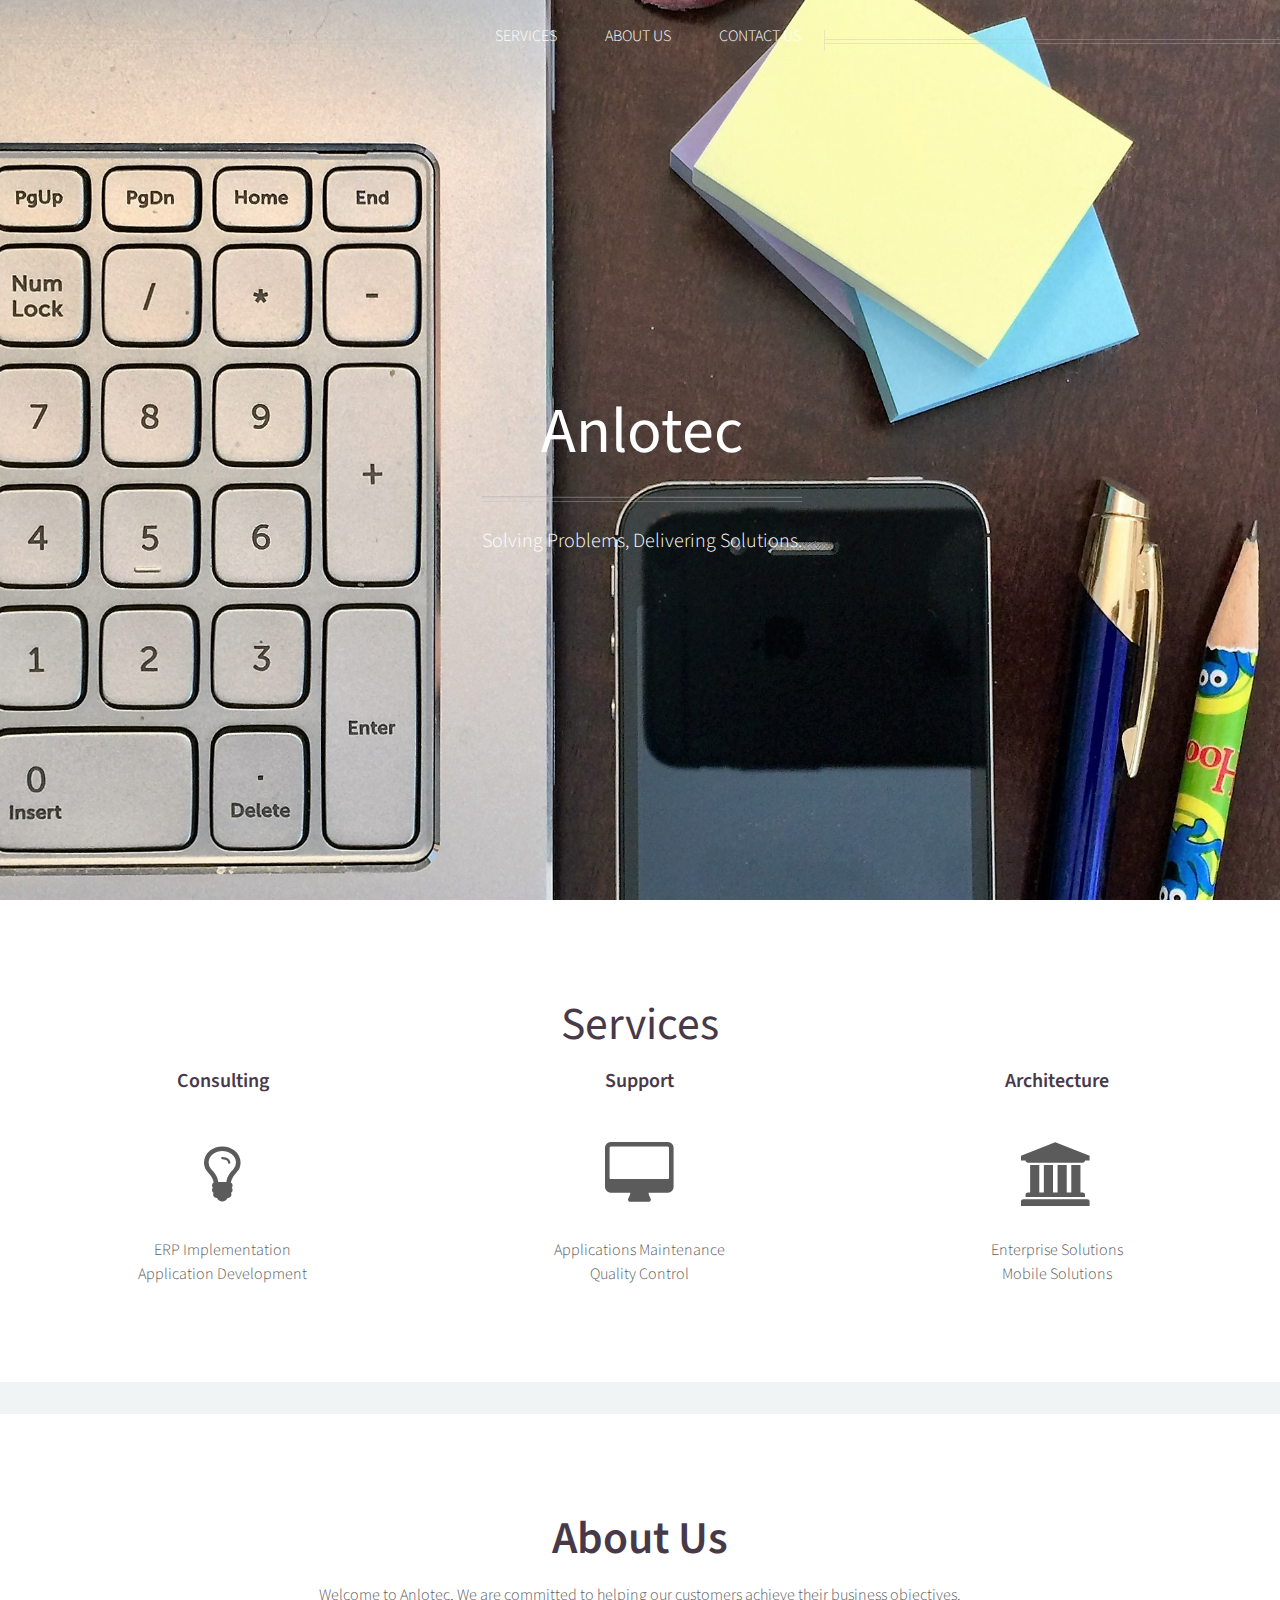
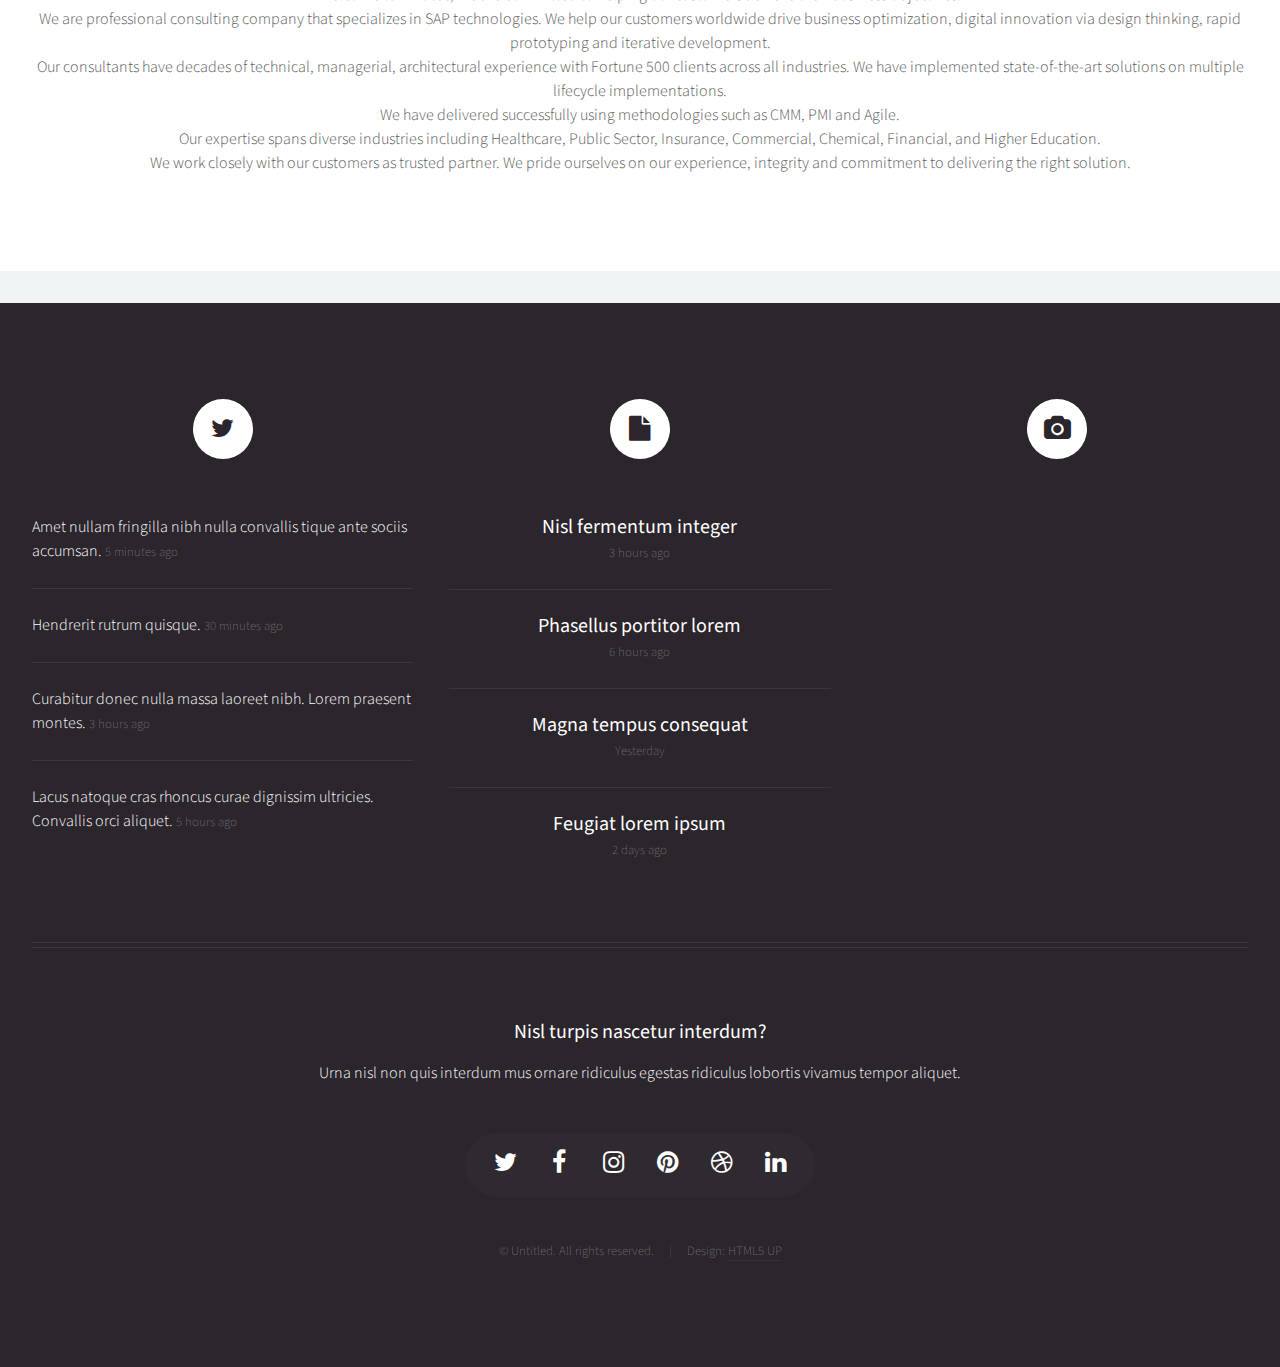
==== html5-template/index.html @ fe298aa7 "Added the original Anlotec.htm website and the new in-progress website" ====
<!DOCTYPE HTML>
<!--
	Helios by HTML5 UP
	html5up.net | @ajlkn
	Free for personal and commercial use under the CCA 3.0 license (html5up.net/license)
-->
<html>
	<head>
		<title>Anlotec</title>
		<meta charset="utf-8" />
		<meta name="viewport" content="width=device-width, initial-scale=1, user-scalable=no" />
		<link rel="stylesheet" href="assets/css/main.css" />
		<noscript><link rel="stylesheet" href="assets/css/noscript.css" /></noscript>
	</head>
	<body class="homepage is-preload">
		<div id="page-wrapper">

			<!-- Header -->
				<div id="header">

					<!-- Inner -->
						<div class="inner">
							<header>
								
								<h1><a href="index.html" id="logo">Anlotec</a></h1>
								<hr />
								<p>Solving Problems, Delivering Solutions.</p>
							</header>
							<footer>
								<!-- <a href="#banner" class="button circled scrolly">Start</a> -->
							</footer>
						</div>

					<!-- Nav -->
						<nav id="nav">
							<ul>
								<li><a href="#services">SERVICES</a></li>
								<li><a href="#aboutUs">ABOUT US</a></li>
								<li><a href="#contactUs">CONTACT US</a></li>
							</ul>
						</nav>

					</div>

				<!-- Features -->
				<div class="wrapper style">

					<section id="features" class="container special">
						<header>
							<h2>Services</h2>
						</header>
						<div class="row">
							<article class="col-4 col-12-mobile special">
								<header>
									<h3><strong>Consulting</strong></h3>
								</header>
								<span class="fa-stack fa-4x" style="text-align: center; display: inline-block; width: 100%">
									<!-- <i class="fa fa-circle fa-stack-2x text-primary"></i> -->
									<i class="fa fa-lightbulb-o fa-stack-1x "></i>
								</span>
								<p style="text-align: center">
									ERP Implementation<br>
									Application Development<br>
								</p>
							</article>
							<article class="col-4 col-12-mobile special">
								<header>
									<h3><strong>Support</strong></h3>
								</header>
								<span class="fa-stack fa-4x" style="text-align: center; display: inline-block; width: 100%">
									<!-- <i class="fa fa-circle fa-stack-2x text-primary"></i> -->
									<i class="fa fa-desktop fa-stack-1x "></i>
								</span>
								<p style="text-align: center">
									Applications Maintenance<br>
									Quality Control<br>
								</p>
							</article>
							<article class="col-4 col-12-mobile special">
								<header>
									<h3><strong>Architecture</strong></h3>
								</header>
								<span class="fa-stack fa-4x" style="text-align: center; display: inline-block; width: 100%">
									<!-- <i class="fa fa-circle fa-stack-2x text-primary"></i> -->
									<i class="fa fa-institution fa-stack-1x "></i>
								</span>
								<p style="text-align: center">
									Enterprise Solutions<br>
									Mobile Solutions<br>
								</p>
							</article>
						</div>
					</section>

				</div>


			<!-- Main -->
				<div class="wrapper style1">

					<article id="main" class="container special">
						<header>
							<h2><strong>About Us</strong></h2>
						</header>
						<p style="text-align: center">
							Welcome to Anlotec,  We are committed to helping our customers achieve their business objectives.<br>
							We are professional consulting company that specializes in SAP technologies.  We help our customers 
							worldwide drive business optimization, digital innovation via design thinking, rapid prototyping and 
							iterative development. <br>
							Our consultants have decades of technical, managerial, architectural experience with Fortune 500 
							clients across all industries. We have implemented state-of-the-art solutions on multiple lifecycle 
							implementations.<br> 
							We have delivered successfully using methodologies such as CMM, PMI and Agile.<br>
							Our expertise spans diverse industries including Healthcare, Public Sector, Insurance, Commercial, 
							Chemical, Financial, and Higher Education.<br>
							We work closely with our customers as trusted partner. We pride ourselves on our experience, integrity 
							and commitment to delivering the right solution.<br>
						</p>
					</article>
				</div>

			<!-- Footer -->
				<div id="footer">
					<div class="container">
						<div class="row">

							<!-- Tweets -->
								<section class="col-4 col-12-mobile">
									<header>
										<h2 class="icon fa-twitter circled"><span class="label">Tweets</span></h2>
									</header>
									<ul class="divided">
										<li>
											<article class="tweet">
												Amet nullam fringilla nibh nulla convallis tique ante sociis accumsan.
												<span class="timestamp">5 minutes ago</span>
											</article>
										</li>
										<li>
											<article class="tweet">
												Hendrerit rutrum quisque.
												<span class="timestamp">30 minutes ago</span>
											</article>
										</li>
										<li>
											<article class="tweet">
												Curabitur donec nulla massa laoreet nibh. Lorem praesent montes.
												<span class="timestamp">3 hours ago</span>
											</article>
										</li>
										<li>
											<article class="tweet">
												Lacus natoque cras rhoncus curae dignissim ultricies. Convallis orci aliquet.
												<span class="timestamp">5 hours ago</span>
											</article>
										</li>
									</ul>
								</section>

							<!-- Posts -->
								<section class="col-4 col-12-mobile">
									<header>
										<h2 class="icon fa-file circled"><span class="label">Posts</span></h2>
									</header>
									<ul class="divided">
										<li>
											<article class="post stub">
												<header>
													<h3><a href="#">Nisl fermentum integer</a></h3>
												</header>
												<span class="timestamp">3 hours ago</span>
											</article>
										</li>
										<li>
											<article class="post stub">
												<header>
													<h3><a href="#">Phasellus portitor lorem</a></h3>
												</header>
												<span class="timestamp">6 hours ago</span>
											</article>
										</li>
										<li>
											<article class="post stub">
												<header>
													<h3><a href="#">Magna tempus consequat</a></h3>
												</header>
												<span class="timestamp">Yesterday</span>
											</article>
										</li>
										<li>
											<article class="post stub">
												<header>
													<h3><a href="#">Feugiat lorem ipsum</a></h3>
												</header>
												<span class="timestamp">2 days ago</span>
											</article>
										</li>
									</ul>
								</section>

							<!-- Photos -->
								<section class="col-4 col-12-mobile">
									<header>
										<h2 class="icon fa-camera circled"><span class="label">Photos</span></h2>
									</header>
									<div class="row gtr-25">
										<div class="col-6">
											<a href="#" class="image fit"><img src="images/pic10.jpg" alt="" /></a>
										</div>
										<div class="col-6">
											<a href="#" class="image fit"><img src="images/pic11.jpg" alt="" /></a>
										</div>
										<div class="col-6">
											<a href="#" class="image fit"><img src="images/pic12.jpg" alt="" /></a>
										</div>
										<div class="col-6">
											<a href="#" class="image fit"><img src="images/pic13.jpg" alt="" /></a>
										</div>
										<div class="col-6">
											<a href="#" class="image fit"><img src="images/pic14.jpg" alt="" /></a>
										</div>
										<div class="col-6">
											<a href="#" class="image fit"><img src="images/pic15.jpg" alt="" /></a>
										</div>
									</div>
								</section>

						</div>
						<hr />
						<div class="row">
							<div class="col-12">

								<!-- Contact -->
									<section class="contact">
										<header>
											<h3>Nisl turpis nascetur interdum?</h3>
										</header>
										<p>Urna nisl non quis interdum mus ornare ridiculus egestas ridiculus lobortis vivamus tempor aliquet.</p>
										<ul class="icons">
											<li><a href="#" class="icon fa-twitter"><span class="label">Twitter</span></a></li>
											<li><a href="#" class="icon fa-facebook"><span class="label">Facebook</span></a></li>
											<li><a href="#" class="icon fa-instagram"><span class="label">Instagram</span></a></li>
											<li><a href="#" class="icon fa-pinterest"><span class="label">Pinterest</span></a></li>
											<li><a href="#" class="icon fa-dribbble"><span class="label">Dribbble</span></a></li>
											<li><a href="#" class="icon fa-linkedin"><span class="label">Linkedin</span></a></li>
										</ul>
									</section>

								<!-- Copyright -->
									<div class="copyright">
										<ul class="menu">
											<li>&copy; Untitled. All rights reserved.</li><li>Design: <a href="http://html5up.net">HTML5 UP</a></li>
										</ul>
									</div>

							</div>

						</div>
					</div>
				</div>

		</div>

		<!-- Scripts -->
			<script src="assets/js/jquery.min.js"></script>
			<script src="assets/js/jquery.dropotron.min.js"></script>
			<script src="assets/js/jquery.scrolly.min.js"></script>
			<script src="assets/js/jquery.scrollex.min.js"></script>
			<script src="assets/js/browser.min.js"></script>
			<script src="assets/js/breakpoints.min.js"></script>
			<script src="assets/js/util.js"></script>
			<script src="assets/js/main.js"></script>

	</body>
</html>
---- html5-template/assets/css/main.css ----
@import url("https://fonts.googleapis.com/css?family=Source+Sans+Pro:300,300italic,400,400italic,600");
@import url("font-awesome.min.css");

/*
	Helios by HTML5 UP
	html5up.net | @ajlkn
	Free for personal and commercial use under the CCA 3.0 license (html5up.net/license)
*/

html, body, div, span, applet, object,
iframe, h1, h2, h3, h4, h5, h6, p, blockquote,
pre, a, abbr, acronym, address, big, cite,
code, del, dfn, em, img, ins, kbd, q, s, samp,
small, strike, strong, sub, sup, tt, var, b,
u, i, center, dl, dt, dd, ol, ul, li, fieldset,
form, label, legend, table, caption, tbody,
tfoot, thead, tr, th, td, article, aside,
canvas, details, embed, figure, figcaption,
footer, header, hgroup, menu, nav, output, ruby,
section, summary, time, mark, audio, video {
	margin: 0;
	padding: 0;
	border: 0;
	font-size: 100%;
	font: inherit;
	vertical-align: baseline;}

article, aside, details, figcaption, figure,
footer, header, hgroup, menu, nav, section {
	display: block;}

body {
	line-height: 1;
}

ol, ul {
	list-style: none;
}

blockquote, q {
	quotes: none;
}

	blockquote:before, blockquote:after, q:before, q:after {
		content: '';
		content: none;
	}

table {
	border-collapse: collapse;
	border-spacing: 0;
}

body {
	-webkit-text-size-adjust: none;
}

mark {
	background-color: transparent;
	color: inherit;
}

input::-moz-focus-inner {
	border: 0;
	padding: 0;
}

input, select, textarea {
	-moz-appearance: none;
	-webkit-appearance: none;
	-ms-appearance: none;
	appearance: none;
}

/* Basic */

	html {
		box-sizing: border-box;
	}

	*, *:before, *:after {
		box-sizing: inherit;
	}

	body {
		background: #f0f4f4;
		color: #5b5b5b;
		font-size: 15pt;
		line-height: 1.85em;
		font-family: 'Source Sans Pro', sans-serif;
		font-weight: 300;
	}

		body.is-preload *, body.is-preload *:before, body.is-preload *:after {
			-moz-animation: none !important;
			-webkit-animation: none !important;
			-ms-animation: none !important;
			animation: none !important;
			-moz-transition: none !important;
			-webkit-transition: none !important;
			-ms-transition: none !important;
			transition: none !important;
		}

	input, textarea, select {
		font-size: 15pt;
		line-height: 1.85em;
		font-family: 'Source Sans Pro', sans-serif;
		font-weight: 300;
	}

	h1, h2, h3, h4, h5, h6 {
		font-weight: 400;
		color: #483949;
		line-height: 1.25em;
	}

	h1 a, h2 a, h3 a, h4 a, h5 a, h6 a {
		color: inherit;
		text-decoration: none;
		border-bottom-color: transparent;
	}

	h1 strong, h2 strong, h3 strong, h4 strong, h5 strong, h6 strong {
		font-weight: 600;
	}

	h2 {
		font-size: 2.85em;
	}

	h3 {
		font-size: 1.25em;
	}

	h4 {
		font-size: 1em;
		margin: 0 0 0.25em 0;
	}

	strong, b {
		font-weight: 400;
		color: #483949;
	}

	em, i {
		font-style: italic;
	}

	a {
		color: inherit;
		border-bottom: solid 1px rgba(128, 128, 128, 0.15);
		text-decoration: none;
		-moz-transition: background-color 0.35s ease-in-out, color 0.35s ease-in-out, border-bottom-color 0.35s ease-in-out;
		-webkit-transition: background-color 0.35s ease-in-out, color 0.35s ease-in-out, border-bottom-color 0.35s ease-in-out;
		-ms-transition: background-color 0.35s ease-in-out, color 0.35s ease-in-out, border-bottom-color 0.35s ease-in-out;
		transition: background-color 0.35s ease-in-out, color 0.35s ease-in-out, border-bottom-color 0.35s ease-in-out;
	}

		a:hover {
			color: #ef8376;
			border-bottom-color: transparent;
		}

	sub {
		position: relative;
		top: 0.5em;
		font-size: 0.8em;
	}

	sup {
		position: relative;
		top: -0.5em;
		font-size: 0.8em;
	}

	blockquote {
		border-left: solid 0.5em #ddd;
		padding: 1em 0 1em 2em;
		font-style: italic;
	}

	p, ul, ol, dl, table {
		margin-bottom: 1em;
	}

	p {
		text-align: justify;
	}

	br.clear {
		clear: both;
	}

	hr {
		position: relative;
		display: block;
		border: 0;
		top: 4.5em;
		margin-bottom: 9em;
		height: 6px;
		border-top: solid 1px rgba(128, 128, 128, 0.2);
		border-bottom: solid 1px rgba(128, 128, 128, 0.2);
	}

		hr:before, hr:after {
			content: '';
			position: absolute;
			top: -8px;
			display: block;
			width: 1px;
			height: 21px;
			background: rgba(128, 128, 128, 0.2);
		}

		hr:before {
			left: -1px;
		}

		hr:after {
			right: -1px;
		}

	.timestamp {
		color: rgba(128, 128, 128, 0.75);
		font-size: 0.8em;
	}

/* Container */

	.container {
		margin: 0 auto;
		max-width: 100%;
		width: 1400px;
	}

		@media screen and (max-width: 1680px) {

			.container {
				width: 1200px;
			}

		}

		@media screen and (max-width: 1280px) {

			.container {
				width: 100%;
			}

		}

		@media screen and (max-width: 960px) {

			.container {
				width: 100%;
			}

		}

		@media screen and (max-width: 840px) {

			.container {
				width: 100%;
			}

		}

		@media screen and (max-width: 736px) {

			.container {
				width: 100%;
			}

		}

/* Row */

	.row {
		display: flex;
		flex-wrap: wrap;
		box-sizing: border-box;
		align-items: stretch;
	}

		.row > * {
			box-sizing: border-box;
		}

		.row.gtr-uniform > * > :last-child {
			margin-bottom: 0;
		}

		.row.aln-left {
			justify-content: flex-start;
		}

		.row.aln-center {
			justify-content: center;
		}

		.row.aln-right {
			justify-content: flex-end;
		}

		.row.aln-top {
			align-items: flex-start;
		}

		.row.aln-middle {
			align-items: center;
		}

		.row.aln-bottom {
			align-items: flex-end;
		}

		.row > .imp {
			order: -1;
		}

		.row > .col-1 {
			width: 8.3333333333%;
		}

		.row > .off-1 {
			margin-left: 8.3333333333%;
		}

		.row > .col-2 {
			width: 16.6666666667%;
		}

		.row > .off-2 {
			margin-left: 16.6666666667%;
		}

		.row > .col-3 {
			width: 25%;
		}

		.row > .off-3 {
			margin-left: 25%;
		}

		.row > .col-4 {
			width: 33.3333333333%;
		}

		.row > .off-4 {
			margin-left: 33.3333333333%;
		}

		.row > .col-5 {
			width: 41.6666666667%;
		}

		.row > .off-5 {
			margin-left: 41.6666666667%;
		}

		.row > .col-6 {
			width: 50%;
		}

		.row > .off-6 {
			margin-left: 50%;
		}

		.row > .col-7 {
			width: 58.3333333333%;
		}

		.row > .off-7 {
			margin-left: 58.3333333333%;
		}

		.row > .col-8 {
			width: 66.6666666667%;
		}

		.row > .off-8 {
			margin-left: 66.6666666667%;
		}

		.row > .col-9 {
			width: 75%;
		}

		.row > .off-9 {
			margin-left: 75%;
		}

		.row > .col-10 {
			width: 83.3333333333%;
		}

		.row > .off-10 {
			margin-left: 83.3333333333%;
		}

		.row > .col-11 {
			width: 91.6666666667%;
		}

		.row > .off-11 {
			margin-left: 91.6666666667%;
		}

		.row > .col-12 {
			width: 100%;
		}

		.row > .off-12 {
			margin-left: 100%;
		}

		.row.gtr-0 {
			margin-top: 0px;
			margin-left: 0px;
		}

			.row.gtr-0 > * {
				padding: 0px 0 0 0px;
			}

			.row.gtr-0.gtr-uniform {
				margin-top: 0px;
			}

				.row.gtr-0.gtr-uniform > * {
					padding-top: 0px;
				}

		.row.gtr-25 {
			margin-top: -10px;
			margin-left: -10px;
		}

			.row.gtr-25 > * {
				padding: 10px 0 0 10px;
			}

			.row.gtr-25.gtr-uniform {
				margin-top: -10px;
			}

				.row.gtr-25.gtr-uniform > * {
					padding-top: 10px;
				}

		.row.gtr-50 {
			margin-top: -20px;
			margin-left: -20px;
		}

			.row.gtr-50 > * {
				padding: 20px 0 0 20px;
			}

			.row.gtr-50.gtr-uniform {
				margin-top: -20px;
			}

				.row.gtr-50.gtr-uniform > * {
					padding-top: 20px;
				}

		.row {
			margin-top: -40px;
			margin-left: -40px;
		}

			.row > * {
				padding: 40px 0 0 40px;
			}

			.row.gtr-uniform {
				margin-top: -40px;
			}

				.row.gtr-uniform > * {
					padding-top: 40px;
				}

		.row.gtr-150 {
			margin-top: -60px;
			margin-left: -60px;
		}

			.row.gtr-150 > * {
				padding: 60px 0 0 60px;
			}

			.row.gtr-150.gtr-uniform {
				margin-top: -60px;
			}

				.row.gtr-150.gtr-uniform > * {
					padding-top: 60px;
				}

		.row.gtr-200 {
			margin-top: -80px;
			margin-left: -80px;
		}

			.row.gtr-200 > * {
				padding: 80px 0 0 80px;
			}

			.row.gtr-200.gtr-uniform {
				margin-top: -80px;
			}

				.row.gtr-200.gtr-uniform > * {
					padding-top: 80px;
				}

		@media screen and (max-width: 1680px) {

			.row {
				display: flex;
				flex-wrap: wrap;
				box-sizing: border-box;
				align-items: stretch;
			}

				.row > * {
					box-sizing: border-box;
				}

				.row.gtr-uniform > * > :last-child {
					margin-bottom: 0;
				}

				.row.aln-left {
					justify-content: flex-start;
				}

				.row.aln-center {
					justify-content: center;
				}

				.row.aln-right {
					justify-content: flex-end;
				}

				.row.aln-top {
					align-items: flex-start;
				}

				.row.aln-middle {
					align-items: center;
				}

				.row.aln-bottom {
					align-items: flex-end;
				}

				.row > .imp-wide {
					order: -1;
				}

				.row > .col-1-wide {
					width: 8.3333333333%;
				}

				.row > .off-1-wide {
					margin-left: 8.3333333333%;
				}

				.row > .col-2-wide {
					width: 16.6666666667%;
				}

				.row > .off-2-wide {
					margin-left: 16.6666666667%;
				}

				.row > .col-3-wide {
					width: 25%;
				}

				.row > .off-3-wide {
					margin-left: 25%;
				}

				.row > .col-4-wide {
					width: 33.3333333333%;
				}

				.row > .off-4-wide {
					margin-left: 33.3333333333%;
				}

				.row > .col-5-wide {
					width: 41.6666666667%;
				}

				.row > .off-5-wide {
					margin-left: 41.6666666667%;
				}

				.row > .col-6-wide {
					width: 50%;
				}

				.row > .off-6-wide {
					margin-left: 50%;
				}

				.row > .col-7-wide {
					width: 58.3333333333%;
				}

				.row > .off-7-wide {
					margin-left: 58.3333333333%;
				}

				.row > .col-8-wide {
					width: 66.6666666667%;
				}

				.row > .off-8-wide {
					margin-left: 66.6666666667%;
				}

				.row > .col-9-wide {
					width: 75%;
				}

				.row > .off-9-wide {
					margin-left: 75%;
				}

				.row > .col-10-wide {
					width: 83.3333333333%;
				}

				.row > .off-10-wide {
					margin-left: 83.3333333333%;
				}

				.row > .col-11-wide {
					width: 91.6666666667%;
				}

				.row > .off-11-wide {
					margin-left: 91.6666666667%;
				}

				.row > .col-12-wide {
					width: 100%;
				}

				.row > .off-12-wide {
					margin-left: 100%;
				}

				.row.gtr-0 {
					margin-top: 0px;
					margin-left: 0px;
				}

					.row.gtr-0 > * {
						padding: 0px 0 0 0px;
					}

					.row.gtr-0.gtr-uniform {
						margin-top: 0px;
					}

						.row.gtr-0.gtr-uniform > * {
							padding-top: 0px;
						}

				.row.gtr-25 {
					margin-top: -10px;
					margin-left: -10px;
				}

					.row.gtr-25 > * {
						padding: 10px 0 0 10px;
					}

					.row.gtr-25.gtr-uniform {
						margin-top: -10px;
					}

						.row.gtr-25.gtr-uniform > * {
							padding-top: 10px;
						}

				.row.gtr-50 {
					margin-top: -20px;
					margin-left: -20px;
				}

					.row.gtr-50 > * {
						padding: 20px 0 0 20px;
					}

					.row.gtr-50.gtr-uniform {
						margin-top: -20px;
					}

						.row.gtr-50.gtr-uniform > * {
							padding-top: 20px;
						}

				.row {
					margin-top: -40px;
					margin-left: -40px;
				}

					.row > * {
						padding: 40px 0 0 40px;
					}

					.row.gtr-uniform {
						margin-top: -40px;
					}

						.row.gtr-uniform > * {
							padding-top: 40px;
						}

				.row.gtr-150 {
					margin-top: -60px;
					margin-left: -60px;
				}

					.row.gtr-150 > * {
						padding: 60px 0 0 60px;
					}

					.row.gtr-150.gtr-uniform {
						margin-top: -60px;
					}

						.row.gtr-150.gtr-uniform > * {
							padding-top: 60px;
						}

				.row.gtr-200 {
					margin-top: -80px;
					margin-left: -80px;
				}

					.row.gtr-200 > * {
						padding: 80px 0 0 80px;
					}

					.row.gtr-200.gtr-uniform {
						margin-top: -80px;
					}

						.row.gtr-200.gtr-uniform > * {
							padding-top: 80px;
						}

		}

		@media screen and (max-width: 1280px) {

			.row {
				display: flex;
				flex-wrap: wrap;
				box-sizing: border-box;
				align-items: stretch;
			}

				.row > * {
					box-sizing: border-box;
				}

				.row.gtr-uniform > * > :last-child {
					margin-bottom: 0;
				}

				.row.aln-left {
					justify-content: flex-start;
				}

				.row.aln-center {
					justify-content: center;
				}

				.row.aln-right {
					justify-content: flex-end;
				}

				.row.aln-top {
					align-items: flex-start;
				}

				.row.aln-middle {
					align-items: center;
				}

				.row.aln-bottom {
					align-items: flex-end;
				}

				.row > .imp-normal {
					order: -1;
				}

				.row > .col-1-normal {
					width: 8.3333333333%;
				}

				.row > .off-1-normal {
					margin-left: 8.3333333333%;
				}

				.row > .col-2-normal {
					width: 16.6666666667%;
				}

				.row > .off-2-normal {
					margin-left: 16.6666666667%;
				}

				.row > .col-3-normal {
					width: 25%;
				}

				.row > .off-3-normal {
					margin-left: 25%;
				}

				.row > .col-4-normal {
					width: 33.3333333333%;
				}

				.row > .off-4-normal {
					margin-left: 33.3333333333%;
				}

				.row > .col-5-normal {
					width: 41.6666666667%;
				}

				.row > .off-5-normal {
					margin-left: 41.6666666667%;
				}

				.row > .col-6-normal {
					width: 50%;
				}

				.row > .off-6-normal {
					margin-left: 50%;
				}

				.row > .col-7-normal {
					width: 58.3333333333%;
				}

				.row > .off-7-normal {
					margin-left: 58.3333333333%;
				}

				.row > .col-8-normal {
					width: 66.6666666667%;
				}

				.row > .off-8-normal {
					margin-left: 66.6666666667%;
				}

				.row > .col-9-normal {
					width: 75%;
				}

				.row > .off-9-normal {
					margin-left: 75%;
				}

				.row > .col-10-normal {
					width: 83.3333333333%;
				}

				.row > .off-10-normal {
					margin-left: 83.3333333333%;
				}

				.row > .col-11-normal {
					width: 91.6666666667%;
				}

				.row > .off-11-normal {
					margin-left: 91.6666666667%;
				}

				.row > .col-12-normal {
					width: 100%;
				}

				.row > .off-12-normal {
					margin-left: 100%;
				}

				.row.gtr-0 {
					margin-top: 0px;
					margin-left: 0px;
				}

					.row.gtr-0 > * {
						padding: 0px 0 0 0px;
					}

					.row.gtr-0.gtr-uniform {
						margin-top: 0px;
					}

						.row.gtr-0.gtr-uniform > * {
							padding-top: 0px;
						}

				.row.gtr-25 {
					margin-top: -9px;
					margin-left: -9px;
				}

					.row.gtr-25 > * {
						padding: 9px 0 0 9px;
					}

					.row.gtr-25.gtr-uniform {
						margin-top: -9px;
					}

						.row.gtr-25.gtr-uniform > * {
							padding-top: 9px;
						}

				.row.gtr-50 {
					margin-top: -18px;
					margin-left: -18px;
				}

					.row.gtr-50 > * {
						padding: 18px 0 0 18px;
					}

					.row.gtr-50.gtr-uniform {
						margin-top: -18px;
					}

						.row.gtr-50.gtr-uniform > * {
							padding-top: 18px;
						}

				.row {
					margin-top: -36px;
					margin-left: -36px;
				}

					.row > * {
						padding: 36px 0 0 36px;
					}

					.row.gtr-uniform {
						margin-top: -36px;
					}

						.row.gtr-uniform > * {
							padding-top: 36px;
						}

				.row.gtr-150 {
					margin-top: -54px;
					margin-left: -54px;
				}

					.row.gtr-150 > * {
						padding: 54px 0 0 54px;
					}

					.row.gtr-150.gtr-uniform {
						margin-top: -54px;
					}

						.row.gtr-150.gtr-uniform > * {
							padding-top: 54px;
						}

				.row.gtr-200 {
					margin-top: -72px;
					margin-left: -72px;
				}

					.row.gtr-200 > * {
						padding: 72px 0 0 72px;
					}

					.row.gtr-200.gtr-uniform {
						margin-top: -72px;
					}

						.row.gtr-200.gtr-uniform > * {
							padding-top: 72px;
						}

		}

		@media screen and (max-width: 960px) {

			.row {
				display: flex;
				flex-wrap: wrap;
				box-sizing: border-box;
				align-items: stretch;
			}

				.row > * {
					box-sizing: border-box;
				}

				.row.gtr-uniform > * > :last-child {
					margin-bottom: 0;
				}

				.row.aln-left {
					justify-content: flex-start;
				}

				.row.aln-center {
					justify-content: center;
				}

				.row.aln-right {
					justify-content: flex-end;
				}

				.row.aln-top {
					align-items: flex-start;
				}

				.row.aln-middle {
					align-items: center;
				}

				.row.aln-bottom {
					align-items: flex-end;
				}

				.row > .imp-narrow {
					order: -1;
				}

				.row > .col-1-narrow {
					width: 8.3333333333%;
				}

				.row > .off-1-narrow {
					margin-left: 8.3333333333%;
				}

				.row > .col-2-narrow {
					width: 16.6666666667%;
				}

				.row > .off-2-narrow {
					margin-left: 16.6666666667%;
				}

				.row > .col-3-narrow {
					width: 25%;
				}

				.row > .off-3-narrow {
					margin-left: 25%;
				}

				.row > .col-4-narrow {
					width: 33.3333333333%;
				}

				.row > .off-4-narrow {
					margin-left: 33.3333333333%;
				}

				.row > .col-5-narrow {
					width: 41.6666666667%;
				}

				.row > .off-5-narrow {
					margin-left: 41.6666666667%;
				}

				.row > .col-6-narrow {
					width: 50%;
				}

				.row > .off-6-narrow {
					margin-left: 50%;
				}

				.row > .col-7-narrow {
					width: 58.3333333333%;
				}

				.row > .off-7-narrow {
					margin-left: 58.3333333333%;
				}

				.row > .col-8-narrow {
					width: 66.6666666667%;
				}

				.row > .off-8-narrow {
					margin-left: 66.6666666667%;
				}

				.row > .col-9-narrow {
					width: 75%;
				}

				.row > .off-9-narrow {
					margin-left: 75%;
				}

				.row > .col-10-narrow {
					width: 83.3333333333%;
				}

				.row > .off-10-narrow {
					margin-left: 83.3333333333%;
				}

				.row > .col-11-narrow {
					width: 91.6666666667%;
				}

				.row > .off-11-narrow {
					margin-left: 91.6666666667%;
				}

				.row > .col-12-narrow {
					width: 100%;
				}

				.row > .off-12-narrow {
					margin-left: 100%;
				}

				.row.gtr-0 {
					margin-top: 0px;
					margin-left: 0px;
				}

					.row.gtr-0 > * {
						padding: 0px 0 0 0px;
					}

					.row.gtr-0.gtr-uniform {
						margin-top: 0px;
					}

						.row.gtr-0.gtr-uniform > * {
							padding-top: 0px;
						}

				.row.gtr-25 {
					margin-top: -8px;
					margin-left: -8px;
				}

					.row.gtr-25 > * {
						padding: 8px 0 0 8px;
					}

					.row.gtr-25.gtr-uniform {
						margin-top: -8px;
					}

						.row.gtr-25.gtr-uniform > * {
							padding-top: 8px;
						}

				.row.gtr-50 {
					margin-top: -16px;
					margin-left: -16px;
				}

					.row.gtr-50 > * {
						padding: 16px 0 0 16px;
					}

					.row.gtr-50.gtr-uniform {
						margin-top: -16px;
					}

						.row.gtr-50.gtr-uniform > * {
							padding-top: 16px;
						}

				.row {
					margin-top: -32px;
					margin-left: -32px;
				}

					.row > * {
						padding: 32px 0 0 32px;
					}

					.row.gtr-uniform {
						margin-top: -32px;
					}

						.row.gtr-uniform > * {
							padding-top: 32px;
						}

				.row.gtr-150 {
					margin-top: -48px;
					margin-left: -48px;
				}

					.row.gtr-150 > * {
						padding: 48px 0 0 48px;
					}

					.row.gtr-150.gtr-uniform {
						margin-top: -48px;
					}

						.row.gtr-150.gtr-uniform > * {
							padding-top: 48px;
						}

				.row.gtr-200 {
					margin-top: -64px;
					margin-left: -64px;
				}

					.row.gtr-200 > * {
						padding: 64px 0 0 64px;
					}

					.row.gtr-200.gtr-uniform {
						margin-top: -64px;
					}

						.row.gtr-200.gtr-uniform > * {
							padding-top: 64px;
						}

		}

		@media screen and (max-width: 840px) {

			.row {
				display: flex;
				flex-wrap: wrap;
				box-sizing: border-box;
				align-items: stretch;
			}

				.row > * {
					box-sizing: border-box;
				}

				.row.gtr-uniform > * > :last-child {
					margin-bottom: 0;
				}

				.row.aln-left {
					justify-content: flex-start;
				}

				.row.aln-center {
					justify-content: center;
				}

				.row.aln-right {
					justify-content: flex-end;
				}

				.row.aln-top {
					align-items: flex-start;
				}

				.row.aln-middle {
					align-items: center;
				}

				.row.aln-bottom {
					align-items: flex-end;
				}

				.row > .imp-narrower {
					order: -1;
				}

				.row > .col-1-narrower {
					width: 8.3333333333%;
				}

				.row > .off-1-narrower {
					margin-left: 8.3333333333%;
				}

				.row > .col-2-narrower {
					width: 16.6666666667%;
				}

				.row > .off-2-narrower {
					margin-left: 16.6666666667%;
				}

				.row > .col-3-narrower {
					width: 25%;
				}

				.row > .off-3-narrower {
					margin-left: 25%;
				}

				.row > .col-4-narrower {
					width: 33.3333333333%;
				}

				.row > .off-4-narrower {
					margin-left: 33.3333333333%;
				}

				.row > .col-5-narrower {
					width: 41.6666666667%;
				}

				.row > .off-5-narrower {
					margin-left: 41.6666666667%;
				}

				.row > .col-6-narrower {
					width: 50%;
				}

				.row > .off-6-narrower {
					margin-left: 50%;
				}

				.row > .col-7-narrower {
					width: 58.3333333333%;
				}

				.row > .off-7-narrower {
					margin-left: 58.3333333333%;
				}

				.row > .col-8-narrower {
					width: 66.6666666667%;
				}

				.row > .off-8-narrower {
					margin-left: 66.6666666667%;
				}

				.row > .col-9-narrower {
					width: 75%;
				}

				.row > .off-9-narrower {
					margin-left: 75%;
				}

				.row > .col-10-narrower {
					width: 83.3333333333%;
				}

				.row > .off-10-narrower {
					margin-left: 83.3333333333%;
				}

				.row > .col-11-narrower {
					width: 91.6666666667%;
				}

				.row > .off-11-narrower {
					margin-left: 91.6666666667%;
				}

				.row > .col-12-narrower {
					width: 100%;
				}

				.row > .off-12-narrower {
					margin-left: 100%;
				}

				.row.gtr-0 {
					margin-top: 0px;
					margin-left: 0px;
				}

					.row.gtr-0 > * {
						padding: 0px 0 0 0px;
					}

					.row.gtr-0.gtr-uniform {
						margin-top: 0px;
					}

						.row.gtr-0.gtr-uniform > * {
							padding-top: 0px;
						}

				.row.gtr-25 {
					margin-top: -8px;
					margin-left: -8px;
				}

					.row.gtr-25 > * {
						padding: 8px 0 0 8px;
					}

					.row.gtr-25.gtr-uniform {
						margin-top: -8px;
					}

						.row.gtr-25.gtr-uniform > * {
							padding-top: 8px;
						}

				.row.gtr-50 {
					margin-top: -16px;
					margin-left: -16px;
				}

					.row.gtr-50 > * {
						padding: 16px 0 0 16px;
					}

					.row.gtr-50.gtr-uniform {
						margin-top: -16px;
					}

						.row.gtr-50.gtr-uniform > * {
							padding-top: 16px;
						}

				.row {
					margin-top: -32px;
					margin-left: -32px;
				}

					.row > * {
						padding: 32px 0 0 32px;
					}

					.row.gtr-uniform {
						margin-top: -32px;
					}

						.row.gtr-uniform > * {
							padding-top: 32px;
						}

				.row.gtr-150 {
					margin-top: -48px;
					margin-left: -48px;
				}

					.row.gtr-150 > * {
						padding: 48px 0 0 48px;
					}

					.row.gtr-150.gtr-uniform {
						margin-top: -48px;
					}

						.row.gtr-150.gtr-uniform > * {
							padding-top: 48px;
						}

				.row.gtr-200 {
					margin-top: -64px;
					margin-left: -64px;
				}

					.row.gtr-200 > * {
						padding: 64px 0 0 64px;
					}

					.row.gtr-200.gtr-uniform {
						margin-top: -64px;
					}

						.row.gtr-200.gtr-uniform > * {
							padding-top: 64px;
						}

		}

		@media screen and (max-width: 736px) {

			.row {
				display: flex;
				flex-wrap: wrap;
				box-sizing: border-box;
				align-items: stretch;
			}

				.row > * {
					box-sizing: border-box;
				}

				.row.gtr-uniform > * > :last-child {
					margin-bottom: 0;
				}

				.row.aln-left {
					justify-content: flex-start;
				}

				.row.aln-center {
					justify-content: center;
				}

				.row.aln-right {
					justify-content: flex-end;
				}

				.row.aln-top {
					align-items: flex-start;
				}

				.row.aln-middle {
					align-items: center;
				}

				.row.aln-bottom {
					align-items: flex-end;
				}

				.row > .imp-mobile {
					order: -1;
				}

				.row > .col-1-mobile {
					width: 8.3333333333%;
				}

				.row > .off-1-mobile {
					margin-left: 8.3333333333%;
				}

				.row > .col-2-mobile {
					width: 16.6666666667%;
				}

				.row > .off-2-mobile {
					margin-left: 16.6666666667%;
				}

				.row > .col-3-mobile {
					width: 25%;
				}

				.row > .off-3-mobile {
					margin-left: 25%;
				}

				.row > .col-4-mobile {
					width: 33.3333333333%;
				}

				.row > .off-4-mobile {
					margin-left: 33.3333333333%;
				}

				.row > .col-5-mobile {
					width: 41.6666666667%;
				}

				.row > .off-5-mobile {
					margin-left: 41.6666666667%;
				}

				.row > .col-6-mobile {
					width: 50%;
				}

				.row > .off-6-mobile {
					margin-left: 50%;
				}

				.row > .col-7-mobile {
					width: 58.3333333333%;
				}

				.row > .off-7-mobile {
					margin-left: 58.3333333333%;
				}

				.row > .col-8-mobile {
					width: 66.6666666667%;
				}

				.row > .off-8-mobile {
					margin-left: 66.6666666667%;
				}

				.row > .col-9-mobile {
					width: 75%;
				}

				.row > .off-9-mobile {
					margin-left: 75%;
				}

				.row > .col-10-mobile {
					width: 83.3333333333%;
				}

				.row > .off-10-mobile {
					margin-left: 83.3333333333%;
				}

				.row > .col-11-mobile {
					width: 91.6666666667%;
				}

				.row > .off-11-mobile {
					margin-left: 91.6666666667%;
				}

				.row > .col-12-mobile {
					width: 100%;
				}

				.row > .off-12-mobile {
					margin-left: 100%;
				}

				.row.gtr-0 {
					margin-top: 0px;
					margin-left: 0px;
				}

					.row.gtr-0 > * {
						padding: 0px 0 0 0px;
					}

					.row.gtr-0.gtr-uniform {
						margin-top: 0px;
					}

						.row.gtr-0.gtr-uniform > * {
							padding-top: 0px;
						}

				.row.gtr-25 {
					margin-top: -5px;
					margin-left: -5px;
				}

					.row.gtr-25 > * {
						padding: 5px 0 0 5px;
					}

					.row.gtr-25.gtr-uniform {
						margin-top: -5px;
					}

						.row.gtr-25.gtr-uniform > * {
							padding-top: 5px;
						}

				.row.gtr-50 {
					margin-top: -10px;
					margin-left: -10px;
				}

					.row.gtr-50 > * {
						padding: 10px 0 0 10px;
					}

					.row.gtr-50.gtr-uniform {
						margin-top: -10px;
					}

						.row.gtr-50.gtr-uniform > * {
							padding-top: 10px;
						}

				.row {
					margin-top: -20px;
					margin-left: -20px;
				}

					.row > * {
						padding: 20px 0 0 20px;
					}

					.row.gtr-uniform {
						margin-top: -20px;
					}

						.row.gtr-uniform > * {
							padding-top: 20px;
						}

				.row.gtr-150 {
					margin-top: -30px;
					margin-left: -30px;
				}

					.row.gtr-150 > * {
						padding: 30px 0 0 30px;
					}

					.row.gtr-150.gtr-uniform {
						margin-top: -30px;
					}

						.row.gtr-150.gtr-uniform > * {
							padding-top: 30px;
						}

				.row.gtr-200 {
					margin-top: -40px;
					margin-left: -40px;
				}

					.row.gtr-200 > * {
						padding: 40px 0 0 40px;
					}

					.row.gtr-200.gtr-uniform {
						margin-top: -40px;
					}

						.row.gtr-200.gtr-uniform > * {
							padding-top: 40px;
						}

		}

/* Sections/Article */

	section, article {
		margin-bottom: 3em;
	}

		section > :last-child, section:last-child, article > :last-child, article:last-child {
			margin-bottom: 0;
		}

		section.special > header, section.special > footer, article.special > header, article.special > footer {
			text-align: center;
		}

	.row > section, .row > article {
		margin-bottom: 0;
	}

	header {
		margin: 0 0 1em 0;
	}

		header > p {
			display: block;
			font-size: 1.5em;
			margin: 1em 0 2em 0;
			line-height: 1.5em;
			text-align: inherit;
		}

	footer {
		margin: 2.5em 0 0 0;
	}

/* Image */

	.image {
		position: relative;
		display: inline-block;
		border: 0;
		outline: 0;
	}

		.image img {
			display: block;
			width: 100%;
		}

		.image.fit {
			display: block;
			width: 100%;
		}

		.image.featured {
			display: block;
			width: 100%;
			margin: 0 0 4em 0;
		}

		.image.left {
			float: left;
			margin: 0 2em 2em 0;
		}

		.image.centered {
			display: block;
			margin: 0 0 2em 0;
		}

			.image.centered img {
				margin: 0 auto;
				width: auto;
			}

/* List */

	ul {
		list-style: disc;
		padding-left: 1em;
	}

		ul li {
			padding-left: 0.5em;
		}

	ol {
		list-style: decimal;
		padding-left: 1.25em;
	}

		ol li {
			padding-left: 0.25em;
		}

/* Actions */

	ul.actions {
		margin: 3em 0 0 0;
		list-style: none;
		padding-left: 0;
	}

		form ul.actions {
			margin-top: 0;
		}

		ul.actions li {
			display: inline-block;
			margin: 0 0.75em 0 0.75em;
			padding-left: 0;
		}

			ul.actions li:first-child {
				margin-left: 0;
			}

			ul.actions li:last-child {
				margin-right: 0;
			}

/* Divided */

	ul.divided {
		list-style: none;
		padding-left: 0;
	}

		ul.divided li {
			border-top: solid 1px rgba(128, 128, 128, 0.2);
			padding-top: 1.5em;
			margin-top: 1.5em;
			padding-left: 0;
		}

			ul.divided li:first-child {
				border-top: 0;
				padding-top: 0;
				margin-top: 0;
			}

/* Menu */

	ul.menu {
		height: 1em;
		line-height: 1em;
		list-style: none;
		padding-left: 0;
	}

		ul.menu li {
			display: inline-block;
			border-left: solid 1px rgba(128, 128, 128, 0.2);
			padding-left: 1.25em;
			margin-left: 1.25em;
		}

			ul.menu li:first-child {
				border-left: 0;
				padding-left: 0;
				margin-left: 0;
			}

/* Icons */

	ul.icons {
		position: relative;
		background: rgba(128, 128, 128, 0.05);
		border-radius: 4em;
		display: inline-block;
		padding: 0.35em 0.75em 0.35em 0.75em;
		font-size: 1.25em;
		cursor: default;
		list-style: none;
	}

		ul.icons li {
			display: inline-block;
			padding-left: 0;
		}

			ul.icons li a {
				display: inline-block;
				background: none;
				width: 2.5em;
				height: 2.5em;
				line-height: 2.5em;
				text-align: center;
				border-radius: 100%;
				border: 0;
				color: inherit;
			}

				ul.icons li a:hover {
					color: #ef8376;
				}

/* Form */

	form label {
		display: block;
		font-weight: 400;
		color: #483949;
		margin: 0 0 1em 0;
	}

	form input[type="text"],
	form input[type="email"],
	form input[type="password"],
	form select,
	form textarea {
		-webkit-appearance: none;
		display: block;
		border: 0;
		background: #fafafa;
		width: 100%;
		border-radius: 0.5em;
		border: solid 1px #E5E5E5;
		padding: 1em;
		-moz-transition: background-color 0.35s ease-in-out, border-color 0.35s ease-in-out;
		-webkit-transition: background-color 0.35s ease-in-out, border-color 0.35s ease-in-out;
		-ms-transition: background-color 0.35s ease-in-out, border-color 0.35s ease-in-out;
		transition: background-color 0.35s ease-in-out, border-color 0.35s ease-in-out;
	}

		form input[type="text"]:focus,
		form input[type="email"]:focus,
		form input[type="password"]:focus,
		form select:focus,
		form textarea:focus {
			background: #fff;
			border-color: #df7366;
		}

	form input[type="text"],
	form input[type="email"],
	form input[type="password"],
	form select {
		line-height: 1em;
	}

	form textarea {
		min-height: 9em;
	}

	form ::-webkit-input-placeholder {
		color: #555 !important;
	}

	form :-moz-placeholder {
		color: #555 !important;
	}

	form ::-moz-placeholder {
		color: #555 !important;
	}

	form :-ms-input-placeholder {
		color: #555 !important;
	}

	form ::-moz-focus-inner {
		border: 0;
	}

/* Table */

	table {
		width: 100%;
	}

		table.default {
			width: 100%;
		}

			table.default tbody tr {
				border-top: solid 1px #e5e5e5;
			}

				table.default tbody tr:first-child {
					border-top: 0;
				}

				table.default tbody tr:nth-child(2n+1) {
					background: #fafafa;
				}

			table.default td {
				padding: 0.5em 1em 0.5em 1em;
			}

			table.default th {
				text-align: left;
				font-weight: 400;
				padding: 0.5em 1em 0.5em 1em;
			}

			table.default thead {
				border-bottom: solid 2px #e5e5e5;
			}

			table.default tfoot {
				border-top: solid 2px #e5e5e5;
			}

/* Button */

	input[type="button"],
	input[type="submit"],
	input[type="reset"],
	button,
	.button {
		position: relative;
		display: inline-block;
		background: #df7366;
		color: #fff;
		text-align: center;
		border-radius: 0.5em;
		text-decoration: none;
		padding: 0.65em 3em 0.65em 3em;
		border: 0;
		cursor: pointer;
		outline: 0;
		font-weight: 300;
		-moz-transition: background-color 0.35s ease-in-out, color 0.35s ease-in-out, border-bottom-color 0.35s ease-in-out;
		-webkit-transition: background-color 0.35s ease-in-out, color 0.35s ease-in-out, border-bottom-color 0.35s ease-in-out;
		-ms-transition: background-color 0.35s ease-in-out, color 0.35s ease-in-out, border-bottom-color 0.35s ease-in-out;
		transition: background-color 0.35s ease-in-out, color 0.35s ease-in-out, border-bottom-color 0.35s ease-in-out;
	}

		input[type="button"]:hover,
		input[type="submit"]:hover,
		input[type="reset"]:hover,
		button:hover,
		.button:hover {
			color: #fff;
			background: #ef8376;
		}

		input[type="button"].alt,
		input[type="submit"].alt,
		input[type="reset"].alt,
		button.alt,
		.button.alt {
			background: #2B252C;
		}

			input[type="button"].alt:hover,
			input[type="submit"].alt:hover,
			input[type="reset"].alt:hover,
			button.alt:hover,
			.button.alt:hover {
				background: #3B353C;
			}

/* Post */

	.post.stub {
		text-align: center;
	}

		.post.stub header {
			margin: 0;
		}

/* Icons */

	.icon {
		text-decoration: none;
	}

		.icon:before {
			display: inline-block;
			font-family: FontAwesome;
			font-size: 1.25em;
			text-decoration: none;
			font-style: normal;
			font-weight: normal;
			line-height: 1;
			-webkit-font-smoothing: antialiased;
			-moz-osx-font-smoothing: grayscale;
		}

		.icon > .label {
			display: none;
		}

		.icon.circled {
			position: relative;
			display: inline-block;
			background: #2b252c;
			color: #fff;
			border-radius: 100%;
			width: 3em;
			height: 3em;
			line-height: 3.25em;
			text-align: center;
			font-size: 1.25em;
		}

			header .icon.circled {
				margin: 0 0 2em 0;
			}

/* Wrapper */

	.wrapper {
		background: #fff;
		margin: 0 0 2em 0;
		padding: 6em 0 6em 0;
	}

		.wrapper.style2 {
			padding-top: 0;
		}

/* Header */

	#header {
		position: relative;
		background-image: url("../../images/anlotec_carousel_6.jpg");
		background-size: cover;
		background-position: center center;
		background-attachment: fixed;
		color: #fff;
		text-align: center;
		padding: 7.5em 0 2em 0;
		cursor: default;
	}

		#header:before {
			content: '';
			display: inline-block;
			vertical-align: middle;
			height: 100%;
		}

		#header .inner {
			position: relative;
			z-index: 1;
			margin: 0;
			display: inline-block;
			vertical-align: middle;
		}

		#header header {
			display: inline-block;
		}

			#header header > p {
				font-size: 1.25em;
				margin: 0;
			}

		#header h1 {
			color: #fff;
			font-size: 3em;
			line-height: 1em;
		}

			#header h1 a {
				color: inherit;
			}

		#header .button {
			display: inline-block;
			border-radius: 100%;
			width: 4.5em;
			height: 4.5em;
			line-height: 4.5em;
			text-align: center;
			font-size: 1.25em;
			padding: 0;
		}

		#header hr {
			top: 1.5em;
			margin-bottom: 3em;
			border-bottom-color: rgba(192, 192, 192, 0.35);
			box-shadow: inset 0 1px 0 0 rgba(192, 192, 192, 0.35);
		}

			#header hr:before, #header hr:after {
				background: rgba(192, 192, 192, 0.35);
			}

		#header footer {
			margin: 1em 0 0 0;
		}

	body.homepage #header {
		height: 100vh;
		min-height: 40em;
	}

		body.homepage #header h1 {
			font-size: 4em;
		}

		body.homepage #header:after {
			content: '';
			background: #1C0920;
			display: block;
			position: absolute;
			left: 0;
			top: 0;
			width: 100%;
			height: 100%;
			opacity: 0;
			-moz-transition: opacity 2.5s ease-in-out;
			-webkit-transition: opacity 2.5s ease-in-out;
			-ms-transition: opacity 2.5s ease-in-out;
			transition: opacity 2.5s ease-in-out;
			-moz-transition-delay: 0.5s;
			-webkit-transition-delay: 0.5s;
			-ms-transition-delay: 0.5s;
			transition-delay: 0.5s;
		}

	body.homepage.is-preload #header:after {
		opacity: 1;
	}

/* Nav */

	#nav {
		position: absolute;
		top: 0;
		left: 0;
		width: 100%;
		text-align: center;
		padding: 1.5em 0 1.5em 0;
		z-index: 1;
		overflow: hidden;
		background-color: 
	}

		#nav > ul {
			line-height: 0px;
			position: relative;
			display: inline-block;
			margin: 0;
			height: 21px;
			border-left: solid 1px rgba(192, 192, 192, 0.35);
			border-right: solid 1px rgba(192, 192, 192, 0.35);
		}

			#nav > ul:before, #nav > ul:after {
				content: '';
				display: block;
				width: 300%;
				position: absolute;
				top: 50%;
				margin-top: -2px;
				height: 5px;
				border-top: solid 1px rgba(192, 192, 192, 0.35);
				border-bottom: solid 1px rgba(192, 192, 192, 0.35);
			}

			#nav > ul:before {
				left: 100%;
				margin-left: 1px;
			}

			#nav > ul:after {
				right: 100%;
				margin-right: 1px;
			}

			#nav > ul > li {
				display: inline-block;
				margin: -9px 0.5em 0 0.5em;
				border-radius: 0.5em;
				padding: 0.85em;
				border: solid 1px transparent;
				-moz-transition: color 0.35s ease-in-out, border-color 0.35s ease-in-out;
				-webkit-transition: color 0.35s ease-in-out, border-color 0.35s ease-in-out;
				-ms-transition: color 0.35s ease-in-out, border-color 0.35s ease-in-out;
				transition: color 0.35s ease-in-out, border-color 0.35s ease-in-out;
			}

				#nav > ul > li.active {
					border-color: rgba(192, 192, 192, 0.35);
				}

				#nav > ul > li > a, #nav > ul > li > span {
					display: block;
					color: inherit;
					text-decoration: none;
					border: 0;
					outline: 0;
				}

				#nav > ul > li > ul {
					display: none;
				}

	.dropotron {
		background: rgba(255, 255, 255, 0.975);
		padding: 1em 1.25em 1em 1.25em;
		line-height: 1em;
		height: auto;
		text-align: left;
		border-radius: 0.5em;
		box-shadow: 0 0.15em 0.25em 0 rgba(0, 0, 0, 0.25);
		min-width: 12em;
		margin-top: -1em;
		list-style: none;
	}

		.dropotron li {
			border-top: solid 1px rgba(128, 128, 128, 0.2);
			color: #5b5b5b;
			padding-left: 0;
		}

			.dropotron li:first-child {
				border-top: 0;
			}

			.dropotron li:hover {
				color: #ef8376;
			}

			.dropotron li a, .dropotron li span {
				display: block;
				border: 0;
				padding: 0.5em 0 0.5em 0;
				-moz-transition: color 0.35s ease-in-out;
				-webkit-transition: color 0.35s ease-in-out;
				-ms-transition: color 0.35s ease-in-out;
				transition: color 0.35s ease-in-out;
			}

		.dropotron.level-0 {
			margin-top: 2em;
			font-size: 0.9em;
		}

			.dropotron.level-0:before {
				content: '';
				position: absolute;
				left: 50%;
				top: -0.7em;
				margin-left: -0.75em;
				border-bottom: solid 0.75em rgba(255, 255, 255, 0.975);
				border-left: solid 0.75em rgba(64, 64, 64, 0);
				border-right: solid 0.75em rgba(64, 64, 64, 0);
			}

/* Banner */

	#banner {
		background: #fff;
		text-align: center;
		padding: 4.5em 0 4.5em 0;
		margin-bottom: 0;
	}

		#banner header > p {
			margin-bottom: 0;
		}

/* Content */

	#content > hr {
		top: 3em;
		margin-bottom: 6em;
	}

	#content > section {
		margin-bottom: 0;
	}

/* Sidebar */

	#sidebar > hr {
		top: 3em;
		margin-bottom: 6em;
	}

		#sidebar > hr.first {
			display: none;
		}

	#sidebar > section {
		margin-bottom: 0;
	}

/* Main */

	#main {
		margin-bottom: 0;
	}

		#main section:first-of-type {
			padding-top: 2em;
		}

/* Footer */

	#footer {
		position: relative;
		overflow: hidden;
		padding: 6em 0 6em 0;
		background: #2b252c;
		color: #fff;
	}

		#footer .icon.circled {
			background: #fff;
			color: #2b252c;
		}

		#footer header {
			text-align: center;
			cursor: default;
		}

		#footer h2, #footer h3, #footer h4, #footer h5, #footer h6 {
			color: #fff;
		}

		#footer .contact {
			text-align: center;
		}

			#footer .contact p {
				text-align: center;
				margin: 0 0 3em 0;
			}

		#footer .copyright {
			text-align: center;
			color: rgba(128, 128, 128, 0.75);
			font-size: 0.8em;
			cursor: default;
		}

			#footer .copyright a {
				color: rgba(128, 128, 128, 0.75);
			}

				#footer .copyright a:hover {
					color: rgba(212, 212, 212, 0.85);
				}

/* Carousel */

	.carousel {
		position: relative;
		overflow: hidden;
		padding: 2em 0 2em 0;
		margin-bottom: 0;
	}

		.carousel .forward, .carousel .backward {
			position: absolute;
			top: 50%;
			width: 6em;
			height: 12em;
			margin-top: -6em;
			cursor: pointer;
		}

			.carousel .forward:before, .carousel .backward:before {
				content: '';
				display: block;
				width: 6em;
				height: 6em;
				border-radius: 100%;
				background-color: rgba(72, 57, 73, 0.5);
				position: absolute;
				top: 50%;
				margin-top: -3em;
				-moz-transition: background-color 0.35s ease-in-out;
				-webkit-transition: background-color 0.35s ease-in-out;
				-o-transition: background-color 0.35s ease-in-out;
				-ms-transition: background-color 0.35s ease-in-out;
				transition: background-color 0.35s ease-in-out;
				-webkit-backface-visibility: hidden;
			}

			.carousel .forward:after, .carousel .backward:after {
				content: '';
				width: 3em;
				height: 3em;
				position: absolute;
				top: 50%;
				margin: -1.5em 0 0 0;
				background: url("images/arrow.svg") no-repeat center center;
			}

			.carousel .forward:hover:before, .carousel .backward:hover:before {
				background-color: rgba(239, 131, 118, 0.75);
			}

		.carousel .forward {
			right: 0;
		}

			.carousel .forward:before {
				right: -3em;
			}

			.carousel .forward:after {
				right: -0.25em;
			}

		.carousel .backward {
			left: 0;
		}

			.carousel .backward:before {
				left: -3em;
			}

			.carousel .backward:after {
				left: -0.25em;
				-moz-transform: scaleX(-1);
				-webkit-transform: scaleX(-1);
				-ms-transform: scaleX(-1);
				transform: scaleX(-1);
			}

		.carousel .reel {
			white-space: nowrap;
			position: relative;
			-webkit-overflow-scrolling: touch;
			padding: 0 2em 0 2em;
		}

		.carousel article {
			display: inline-block;
			width: 18em;
			background: #fff;
			text-align: center;
			padding: 0 1em 3em 1em;
			margin: 0 2em 0 0;
			white-space: normal;
			opacity: 1.0;
			-moz-transition: opacity 0.75s ease-in-out;
			-webkit-transition: opacity 0.75s ease-in-out;
			-ms-transition: opacity 0.75s ease-in-out;
			transition: opacity 0.75s ease-in-out;
		}

			.carousel article.loading {
				opacity: 0;
			}

			.carousel article .image {
				position: relative;
				left: -1em;
				top: 0;
				width: auto;
				margin-right: -2em;
				margin-bottom: 3em;
			}

			.carousel article p {
				text-align: center;
			}

/* Wide */

	@media screen and (max-width: 1680px) {

		/* Basic */

			body, input, textarea, select {
				font-size: 14pt;
				line-height: 1.75em;
			}

		/* Carousel */

			.carousel {
				padding: 1.5em 0 1.5em 0;
			}

				.carousel .reel {
					padding: 0 1.5em 0 1.5em;
				}

				.carousel article {
					width: 18em;
					margin: 0 1.25em 0 0;
				}

	}

/* Normal */

	@media screen and (max-width: 1280px) {

		/* Basic */

			body, input, textarea, select {
				font-size: 12pt;
				line-height: 1.5em;
			}

		/* Wrapper */

			.wrapper {
				padding-left: 2em;
				padding-right: 2em;
			}

		/* Header */

			#header {
				background-attachment: scroll;
			}

				#header .inner {
					padding-left: 2em;
					padding-right: 2em;
				}

		/* Banner */

			#banner {
				padding-left: 2em;
				padding-right: 2em;
			}

		/* Footer */

			#footer {
				padding-left: 2em;
				padding-right: 2em;
			}

	}

/* Narrow */

/* Narrower */

	@media screen and (max-width: 840px) {

		/* Basic */

			body, input, textarea, select {
				font-size: 13pt;
				line-height: 1.65em;
			}

			.tweet {
				text-align: center;
			}

			.timestamp {
				display: block;
				text-align: center;
			}

		/* Footer */

			#footer {
				padding: 4em 2em 4em 2em;
			}

		/* Carousel */

			.carousel {
				padding: 1.25em 0 1.25em 0;
			}

				.carousel article {
					width: 18em;
					margin: 0 1em 0 0;
				}

	}

/* Mobile */

	#navPanel, #titleBar {
		display: none;
	}

	@media screen and (max-width: 736px) {

		/* Basic */

			html, body {
				overflow-x: hidden;
			}

			body, input, textarea, select {
				font-size: 12.5pt;
				line-height: 1.5em;
			}

			h2 {
				font-size: 1.75em;
			}

			h3 {
				font-size: 1.25em;
			}

			hr {
				top: 3em;
				margin-bottom: 6em;
			}

		/* Section/Article */

			section, article {
				margin-bottom: 2em;
			}

				section:last-child, article:last-child {
					margin-bottom: 0;
				}

			.row > section, .row > article {
				margin-bottom: 2em;
			}

			header > p {
				font-size: 1.25em;
			}

		/* Image */

			.image.featured {
				margin: 0 0 2em 0;
			}

			.image.left {
				margin: 0 1em 1em 0;
			}

			.image.centered {
				margin: 0 0 1em 0;
			}

		/* Actions */

			form ul.actions {
				margin-top: 0;
			}

			ul.actions li {
				display: block;
				margin: 0.75em 0 0 0;
			}

				ul.actions li:first-child {
					margin-top: 0;
				}

		/* Menu */

			ul.menu {
				height: auto;
				text-align: center;
			}

				ul.menu li {
					display: block;
					border: 0;
					padding: 0.75em 0 0 0;
					margin: 0;
				}

					ul.menu li:first-child {
						padding-top: 0;
					}

		/* Icons */

			ul.icons {
				font-size: 1em;
				padding: 0.35em 0.5em 0.35em 0.5em;
			}

				ul.icons li a {
					width: 2.25em;
				}

		/* Button */

			input[type="button"],
			input[type="submit"],
			input[type="reset"],
			button,
			.button {
				display: block;
				padding: 0;
				line-height: 3em;
				width: 100%;
			}

		/* Nav */

			#page-wrapper {
				-moz-backface-visibility: hidden;
				-webkit-backface-visibility: hidden;
				-ms-backface-visibility: hidden;
				backface-visibility: hidden;
				-moz-transition: -moz-transform 0.5s ease;
				-webkit-transition: -webkit-transform 0.5s ease;
				-ms-transition: -ms-transform 0.5s ease;
				transition: transform 0.5s ease;
				padding-bottom: 1px;
			}

			#navButton {
				-moz-backface-visibility: hidden;
				-webkit-backface-visibility: hidden;
				-ms-backface-visibility: hidden;
				backface-visibility: hidden;
				-moz-transition: -moz-transform 0.5s ease;
				-webkit-transition: -webkit-transform 0.5s ease;
				-ms-transition: -ms-transform 0.5s ease;
				transition: transform 0.5s ease;
				display: block;
				height: 44px;
				left: 0;
				position: fixed;
				top: 0;
				width: 100%;
				z-index: 10001;
			}

				#navButton .toggle {
					position: absolute;
					left: 0;
					top: 0;
					width: 100%;
					height: 100%;
					border: 0;
					outline: 0;
				}

					#navButton .toggle:before {
						font-family: FontAwesome;
						text-decoration: none;
						font-style: normal;
						font-weight: normal;
						-webkit-font-smoothing: antialiased;
						-moz-osx-font-smoothing: grayscale;
						content: '\f0c9';
						color: #fff;
						color: rgba(255, 255, 255, 0.75);
						text-align: center;
						display: block;
						font-size: 14px;
						width: 80px;
						height: 30px;
						line-height: 30px;
						position: absolute;
						left: 50%;
						margin-left: -40px;
						background: rgba(132, 128, 136, 0.75);
						border-top: 0;
						border-radius: 0 0 0.35em 0.35em;
					}

			#navPanel {
				-moz-backface-visibility: hidden;
				-webkit-backface-visibility: hidden;
				-ms-backface-visibility: hidden;
				backface-visibility: hidden;
				-moz-transform: translateY(-50vh);
				-webkit-transform: translateY(-50vh);
				-ms-transform: translateY(-50vh);
				transform: translateY(-50vh);
				-moz-transition: -moz-transform 0.5s ease;
				-webkit-transition: -webkit-transform 0.5s ease;
				-ms-transition: -ms-transform 0.5s ease;
				transition: transform 0.5s ease;
				display: block;
				height: 50vh;
				left: 0;
				overflow-y: auto;
				position: fixed;
				top: 0;
				width: 100%;
				z-index: 10002;
				background: #1f1920;
				box-shadow: inset 0px -2px 5px 0px rgba(0, 0, 0, 0.25);
				font-size: 1em;
			}

				#navPanel:before {
					content: '';
					display: block;
					position: absolute;
					left: 0;
					top: 0;
					width: 100%;
					height: 100%;
					background: url("images/overlay.png");
					background-size: 128px 128px;
				}

				#navPanel .link {
					position: relative;
					z-index: 1;
					display: block;
					text-decoration: none;
					padding: 0.5em;
					color: #ddd;
					border: 0;
					border-top: dotted 1px rgba(255, 255, 255, 0.05);
				}

					#navPanel .link:first-child {
						border-top: 0;
					}

					#navPanel .link.depth-0 {
						color: #fff;
						font-weight: 600;
					}

				#navPanel .indent-1 {
					display: inline-block;
					width: 1em;
				}

				#navPanel .indent-2 {
					display: inline-block;
					width: 2em;
				}

				#navPanel .indent-3 {
					display: inline-block;
					width: 3em;
				}

				#navPanel .indent-4 {
					display: inline-block;
					width: 4em;
				}

				#navPanel .indent-5 {
					display: inline-block;
					width: 5em;
				}

				#navPanel .depth-0 {
					color: #fff;
				}

			body.navPanel-visible #page-wrapper {
				-moz-transform: translateY(50vh);
				-webkit-transform: translateY(50vh);
				-ms-transform: translateY(50vh);
				transform: translateY(50vh);
			}

			body.navPanel-visible #navButton {
				-moz-transform: translateY(50vh);
				-webkit-transform: translateY(50vh);
				-ms-transform: translateY(50vh);
				transform: translateY(50vh);
			}

			body.navPanel-visible #navPanel {
				-moz-transform: translateY(0);
				-webkit-transform: translateY(0);
				-ms-transform: translateY(0);
				transform: translateY(0);
			}

		/* Wrapper */

			.wrapper {
				padding: 3em 1em 3em 1em;
			}

		/* Header */

			#header {
				background-attachment: scroll;
				padding: 2.5em 0 0 0;
			}

				#header .inner {
					padding-top: 1.5em;
					padding-left: 1em;
					padding-right: 1em;
				}

				#header header > p {
					font-size: 1em;
				}

				#header h1 {
					font-size: 1.75em;
				}

				#header hr {
					top: 1em;
					margin-bottom: 2.5em;
				}

			body.homepage #header {
				min-height: 0;
				padding: 5.5em 0 5em 0;
				height: auto;
			}

				body.homepage #header:before {
					display: none;
				}

				body.homepage #header h1 {
					font-size: 2.5em;
				}

		/* Nav */

			#nav {
				display: none;
			}

		/* Banner */

			#banner {
				padding: 3em 2em 3em 2em;
			}

		/* Sidebar */

			#sidebar > hr:first-of-type {
				display: block;
			}

		/* Main */

			#main > header {
				text-align: center;
			}

		/* Footer */

			#footer {
				padding-left: 1em;
				padding-right: 1em;
			}

		/* Carousel */

			.carousel {
				padding: 0.5em 0 0.5em 0;
			}

				.carousel .reel {
					padding: 0 0.5em 0 0.5em;
				}

				.carousel article {
					width: 14em;
					padding-bottom: 2em;
					margin: 0 0.5em 0 0;
				}

					.carousel article .image {
						margin-bottom: 2em;
					}

	}
---- html5-template/assets/css/noscript.css ----
/*
	Helios by HTML5 UP
	html5up.net | @ajlkn
	Free for personal and commercial use under the CCA 3.0 license (html5up.net/license)
*/

/* Carousel */

	.carousel {
		overflow-x: auto;
	}

/* Header */

	body.homepage.is-preload #header:after {
		opacity: 0;
	}
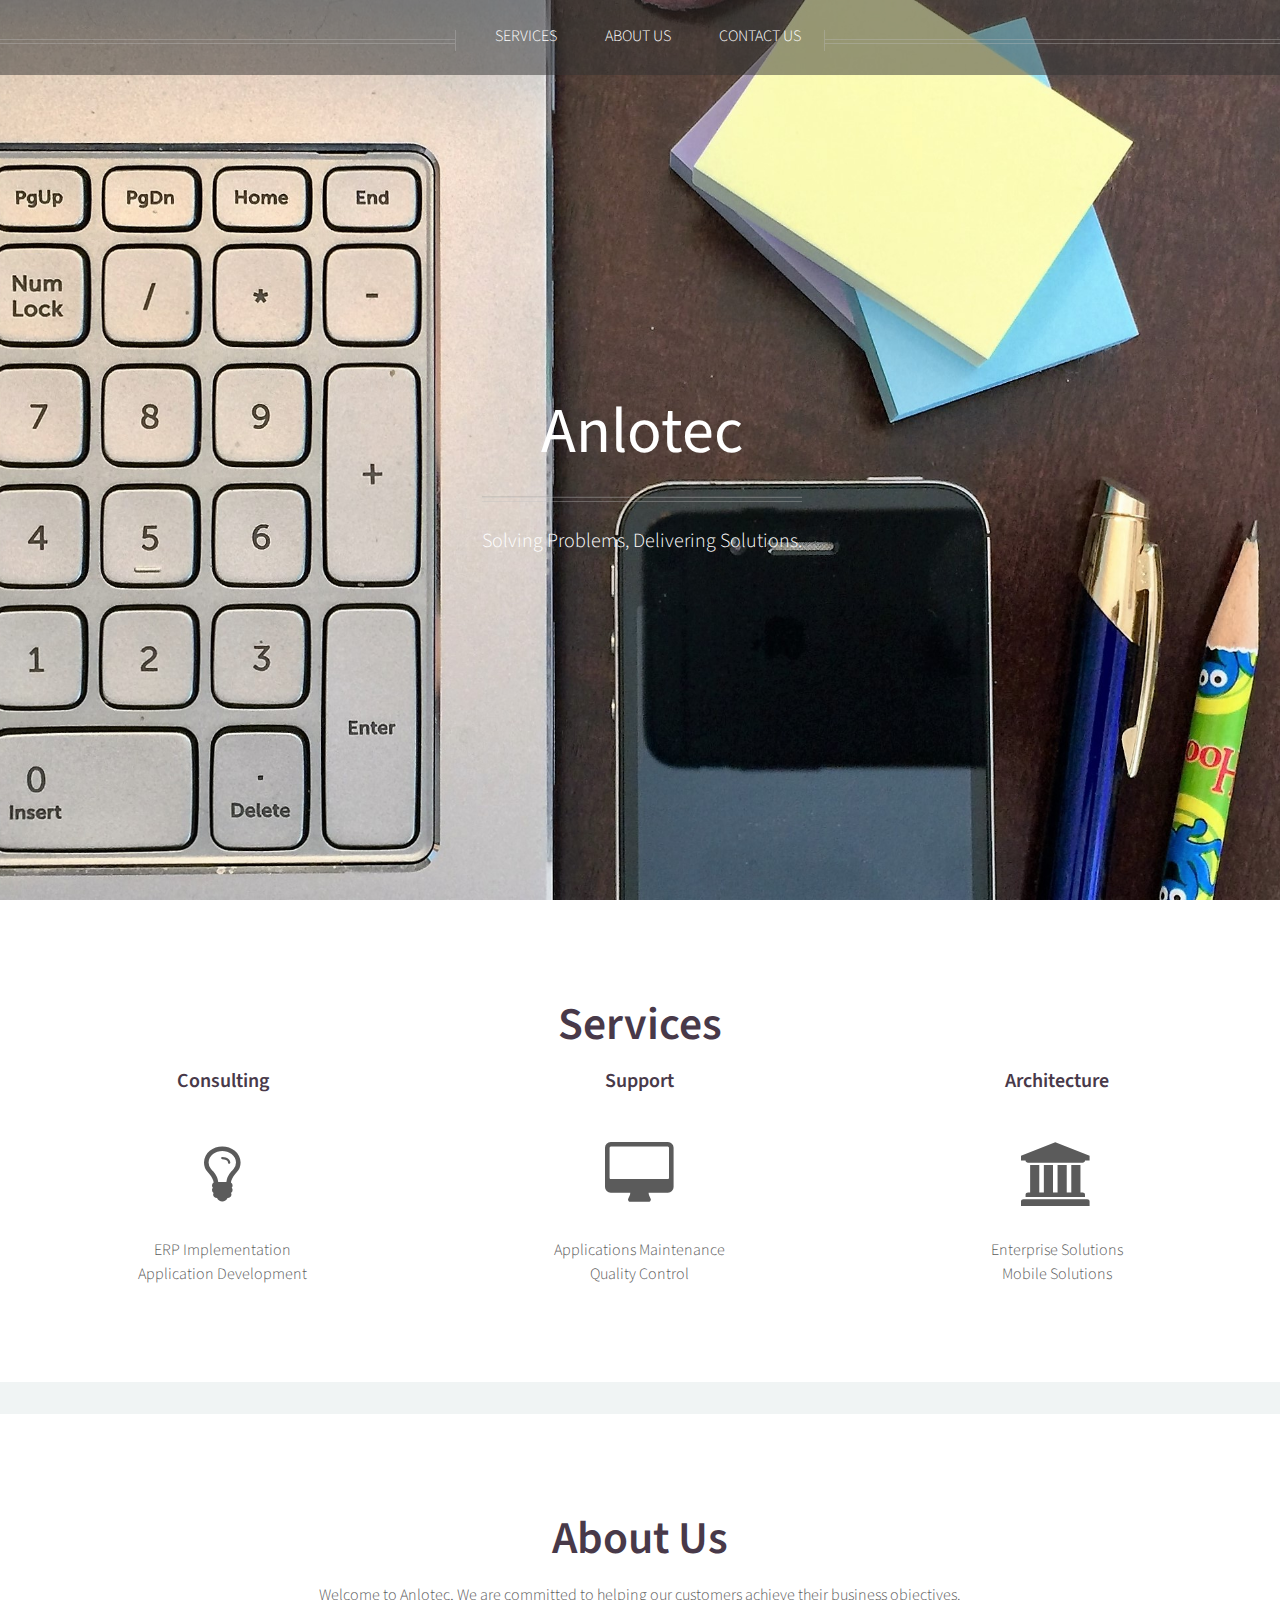
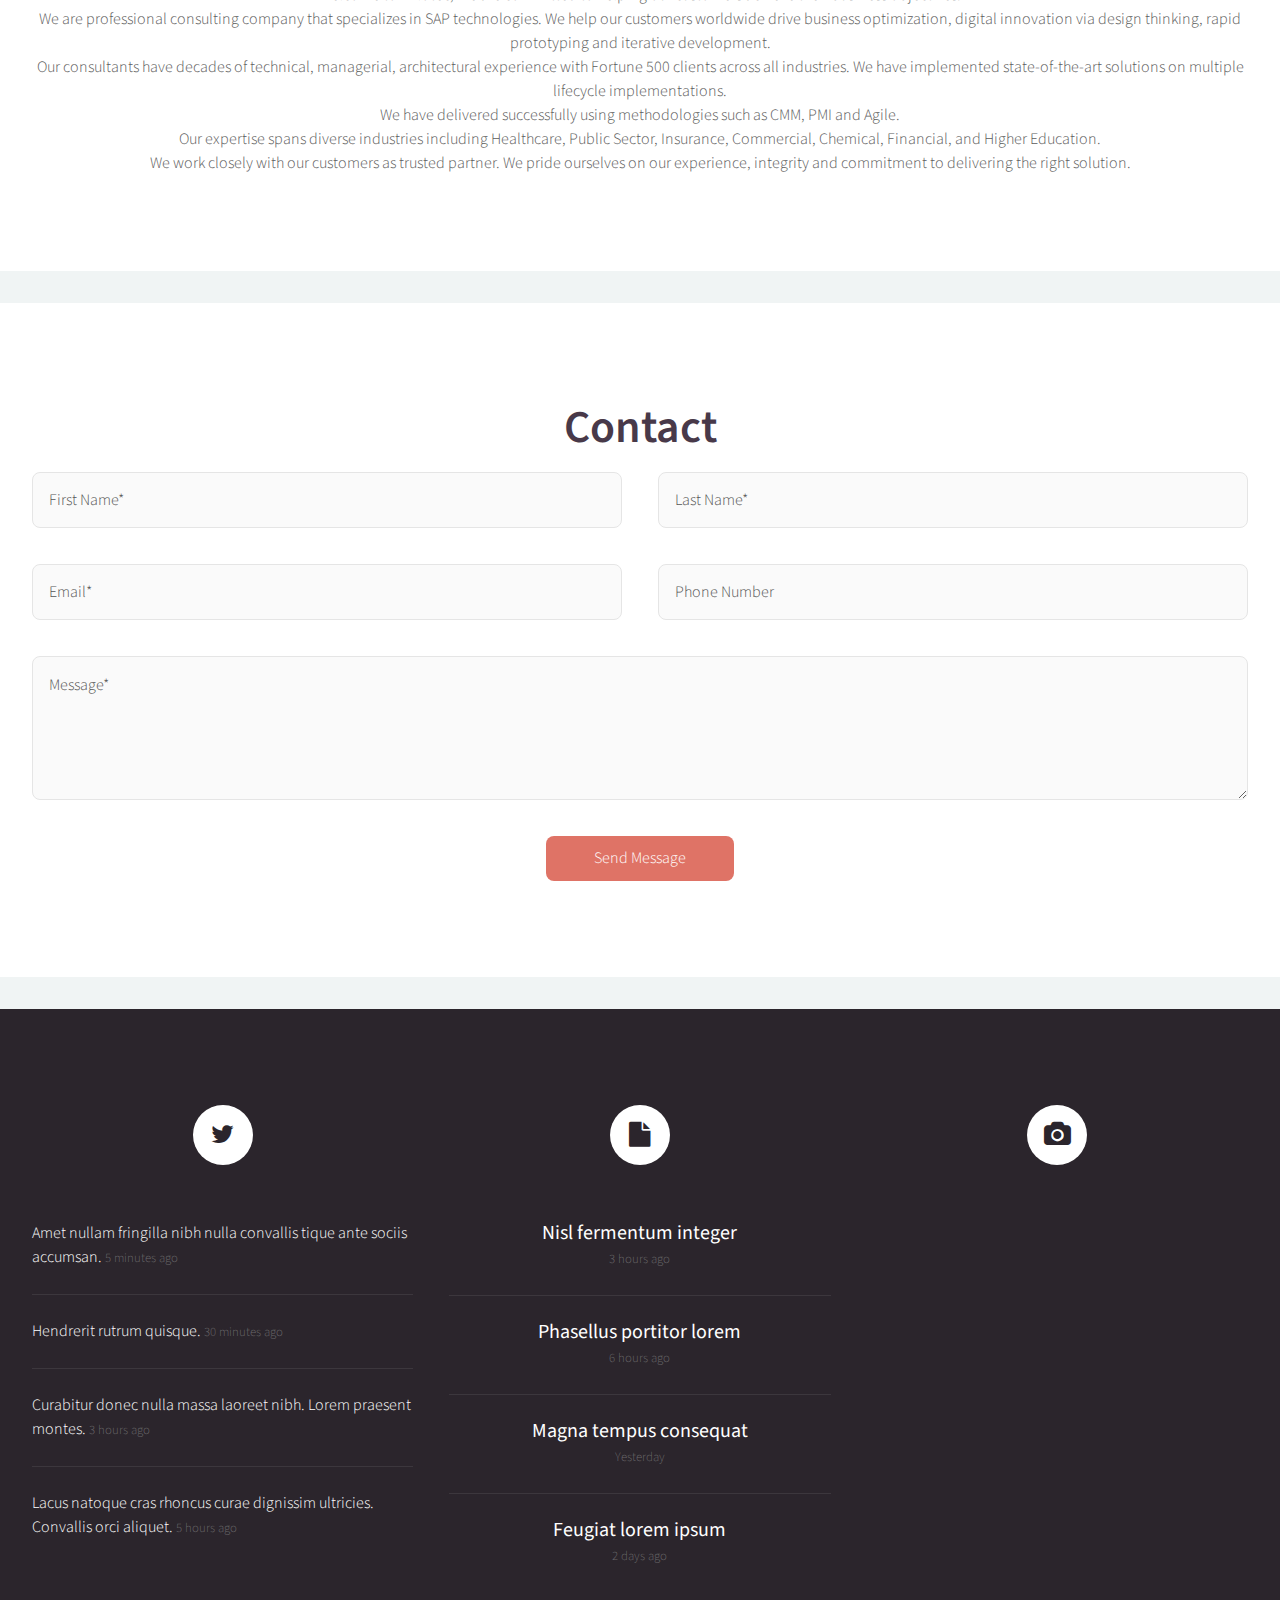
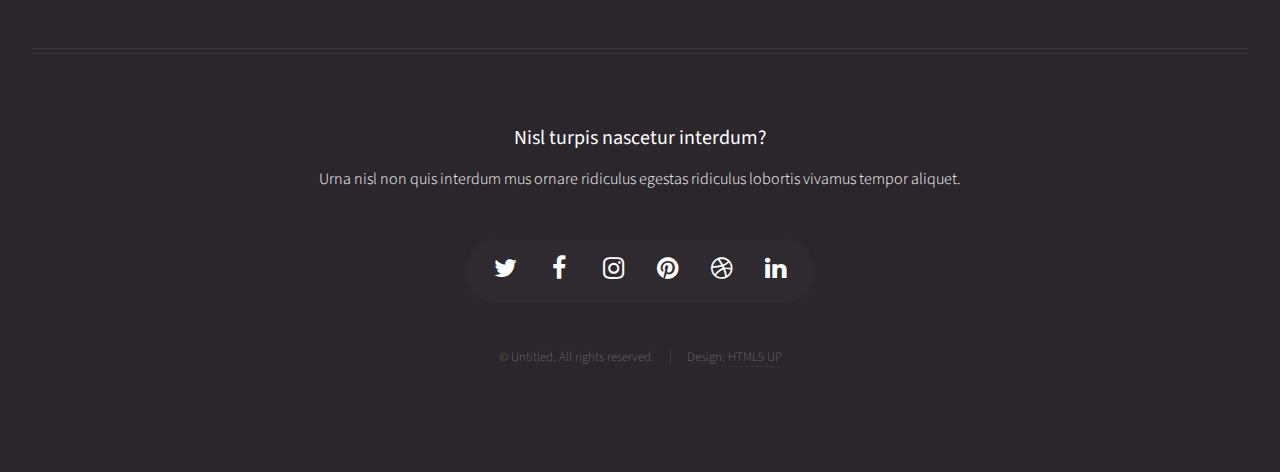
==== commit 473868bb: "Added CSS in main.css to make the navbar easier to see, a new form input type of "tel" for the phone" ====
--- a/html5-template/index.html
+++ b/html5-template/index.html
@@ -43,11 +43,13 @@
 					</div>
 
 				<!-- Features -->
-				<div class="wrapper style">
+				<div class="wrapper style" id="services">
 
 					<section id="features" class="container special">
 						<header>
-							<h2>Services</h2>
+							<h2>
+								<strong>Services</strong>
+							</h2>
 						</header>
 						<div class="row">
 							<article class="col-4 col-12-mobile special">
@@ -96,7 +98,7 @@
 
 
 			<!-- Main -->
-				<div class="wrapper style1">
+				<div class="wrapper style1" id="aboutUs">
 
 					<article id="main" class="container special">
 						<header>
@@ -119,6 +121,39 @@
 					</article>
 				</div>
 
+				<div id="contactUs" class="wrapper">
+					<article id="main" class="container special">
+						<header>
+							<h2>
+								<strong>Contact</strong>
+							</h2>
+						</header>
+						<form method="post" action="#">
+							<div class="row">
+								<div class="col-6 col-12-mobile">
+									<input type="text" name="name" placeholder="First Name*" />
+								</div>
+								<div class="col-6 col-12-mobile">
+									<input type="text" name="surname" placeholder="Last Name*" />
+								</div>
+								<div class="col-6 col-12-mobile">
+									<input type="email" name="email" placeholder="Email*" />
+								</div>
+								<div class="col-6 col-12-mobile">
+									<input type="tel" name="Phone" placeholder="Phone Number" pattern="\d{10}" maxlength="10" />
+								</div>
+								<div class="col-12">
+									<textarea name="message" placeholder="Message*"></textarea>
+								</div>
+								<div class="col-12">
+									<input type="submit" value="Send Message" />
+								</div>
+							</div>
+						</form>
+
+					</article>
+				</div>
+
 			<!-- Footer -->
 				<div id="footer">
 					<div class="container">
--- a/html5-template/assets/css/main.css
+++ b/html5-template/assets/css/main.css
@@ -409,6 +409,7 @@
 
 		.row > .col-12 {
 			width: 100%;
+			text-align: center;
 		}
 
 		.row > .off-12 {
@@ -1950,6 +1951,7 @@
 	form input[type="text"],
 	form input[type="email"],
 	form input[type="password"],
+	form input[type="tel"],
 	form select,
 	form textarea {
 		-webkit-appearance: none;
@@ -1969,6 +1971,7 @@
 		form input[type="text"]:focus,
 		form input[type="email"]:focus,
 		form input[type="password"]:focus,
+		form input[type="tel"]:focus,
 		form select:focus,
 		form textarea:focus {
 			background: #fff;
@@ -1978,6 +1981,7 @@
 	form input[type="text"],
 	form input[type="email"],
 	form input[type="password"],
+	form input[type="tel"],
 	form select {
 		line-height: 1em;
 	}
@@ -2275,7 +2279,7 @@
 		padding: 1.5em 0 1.5em 0;
 		z-index: 1;
 		overflow: hidden;
-		background-color: 
+		background-color: rgba(50, 50, 50, 0.5); 
 	}
 
 		#nav > ul {
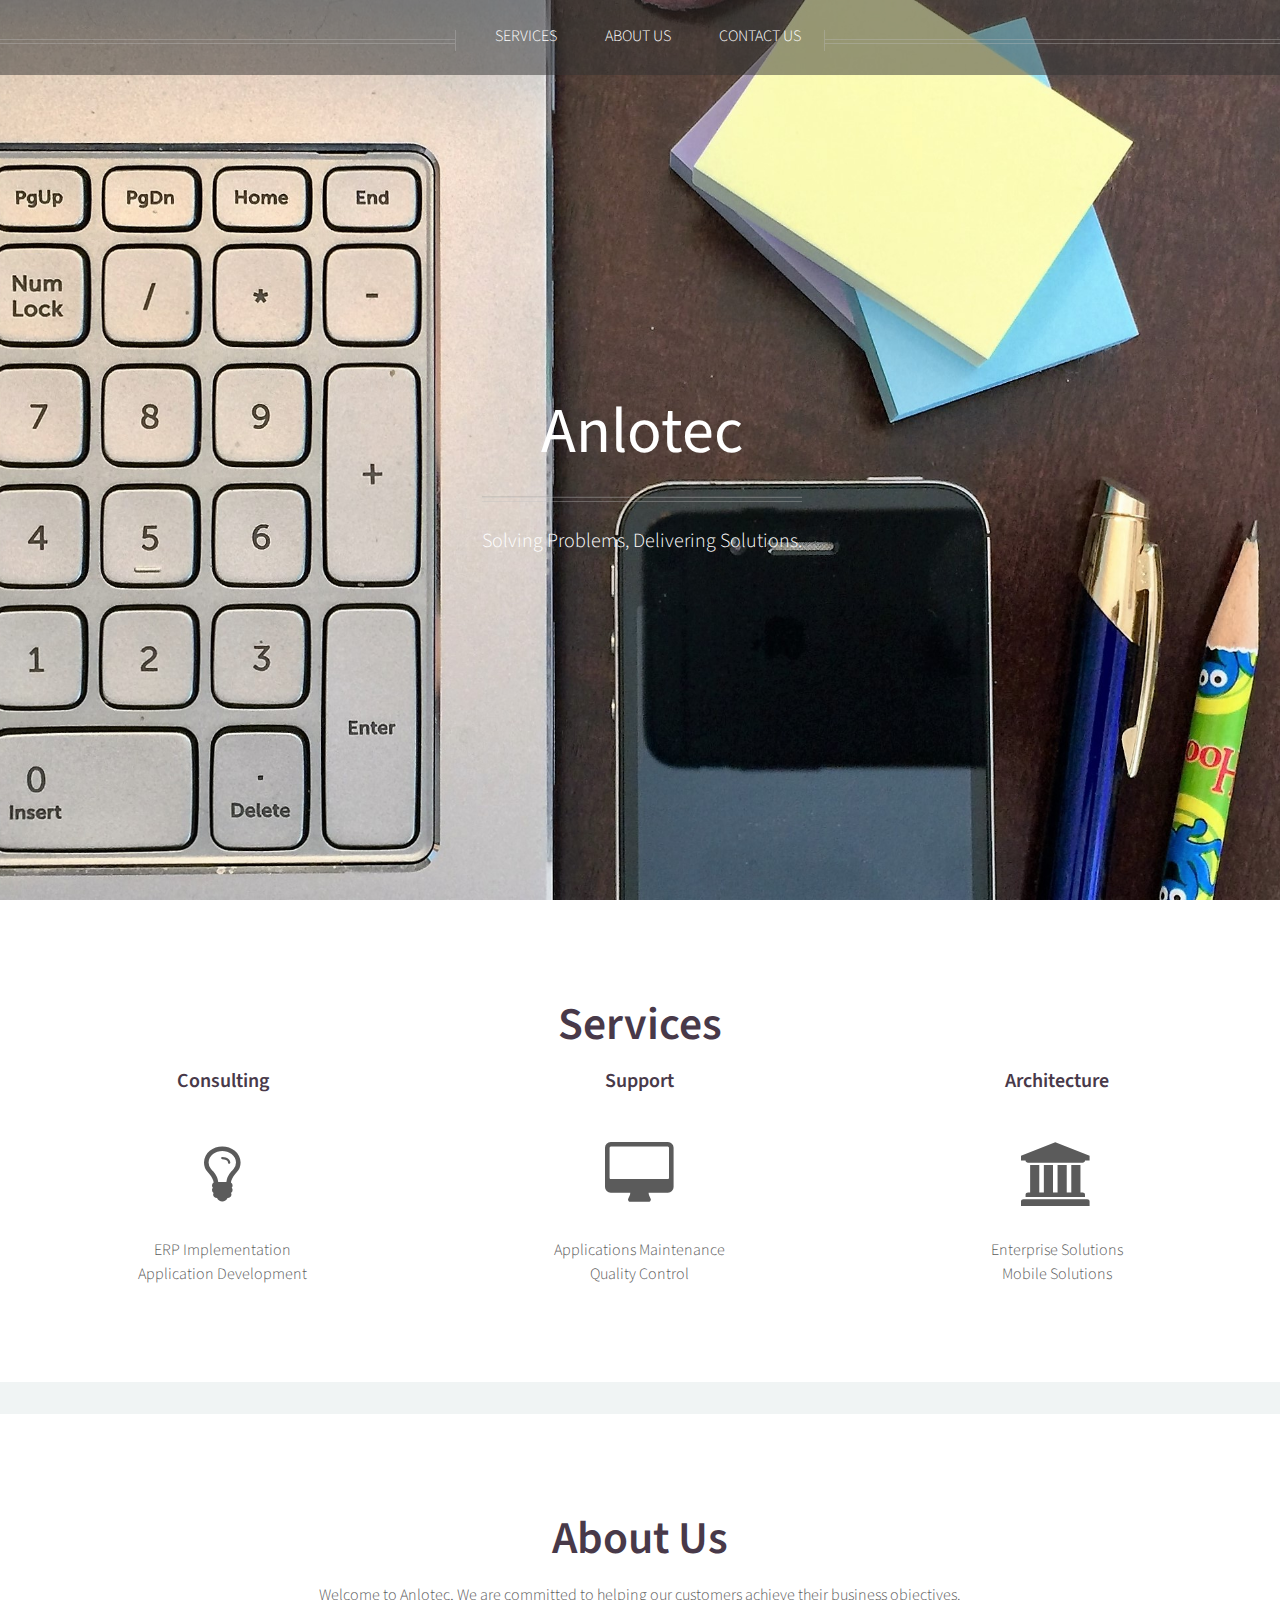
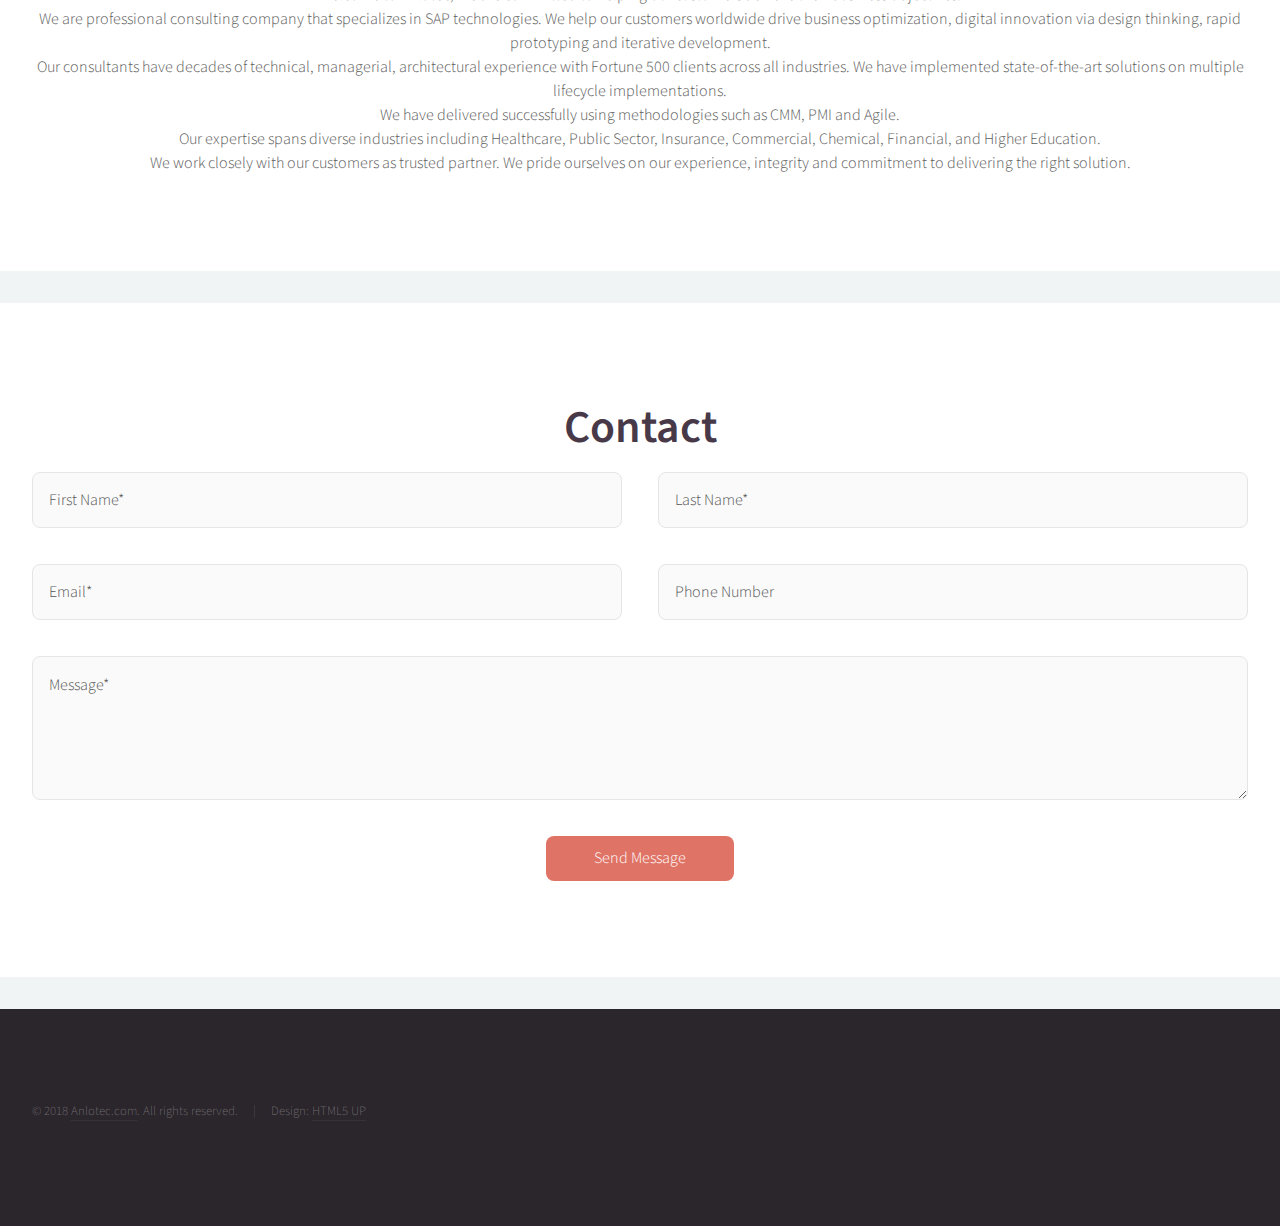
==== commit 022a6d60: "Finalized basic layout in index.html. The contact form does not work in this version." ====
--- a/html5-template/index.html
+++ b/html5-template/index.html
@@ -18,29 +18,29 @@
 			<!-- Header -->
 				<div id="header">
 
-					<!-- Inner -->
-						<div class="inner">
-							<header>
-								
-								<h1><a href="index.html" id="logo">Anlotec</a></h1>
-								<hr />
-								<p>Solving Problems, Delivering Solutions.</p>
-							</header>
-							<footer>
-								<!-- <a href="#banner" class="button circled scrolly">Start</a> -->
-							</footer>
-						</div>
-
-					<!-- Nav -->
-						<nav id="nav">
-							<ul>
-								<li><a href="#services">SERVICES</a></li>
-								<li><a href="#aboutUs">ABOUT US</a></li>
-								<li><a href="#contactUs">CONTACT US</a></li>
-							</ul>
-						</nav>
-
+				<!-- Inner -->
+					<div class="inner">
+						<header>
+							
+							<h1><a href="index.html" id="logo">Anlotec</a></h1>
+							<hr />
+							<p>Solving Problems, Delivering Solutions.</p>
+						</header>
+						<footer>
+							<!-- <a href="#banner" class="button circled scrolly">Start</a> -->
+						</footer>
 					</div>
+
+				<!-- Nav -->
+					<nav id="nav">
+						<ul>
+							<li><a href="#services">SERVICES</a></li>
+							<li><a href="#aboutUs">ABOUT US</a></li>
+							<li><a href="#contactUs">CONTACT US</a></li>
+						</ul>
+					</nav>
+
+				</div>
 
 				<!-- Features -->
 				<div class="wrapper style" id="services">
@@ -160,7 +160,7 @@
 						<div class="row">
 
 							<!-- Tweets -->
-								<section class="col-4 col-12-mobile">
+								<!-- <section class="col-4 col-12-mobile">
 									<header>
 										<h2 class="icon fa-twitter circled"><span class="label">Tweets</span></h2>
 									</header>
@@ -190,10 +190,10 @@
 											</article>
 										</li>
 									</ul>
-								</section>
+								</section> -->
 
 							<!-- Posts -->
-								<section class="col-4 col-12-mobile">
+								<!-- <section class="col-4 col-12-mobile">
 									<header>
 										<h2 class="icon fa-file circled"><span class="label">Posts</span></h2>
 									</header>
@@ -231,10 +231,10 @@
 											</article>
 										</li>
 									</ul>
-								</section>
+								</section> -->
 
 							<!-- Photos -->
-								<section class="col-4 col-12-mobile">
+								<!-- <section class="col-4 col-12-mobile">
 									<header>
 										<h2 class="icon fa-camera circled"><span class="label">Photos</span></h2>
 									</header>
@@ -263,10 +263,10 @@
 						</div>
 						<hr />
 						<div class="row">
-							<div class="col-12">
+							<div class="col-12"> -->
 
 								<!-- Contact -->
-									<section class="contact">
+									<!-- <section class="contact">
 										<header>
 											<h3>Nisl turpis nascetur interdum?</h3>
 										</header>
@@ -279,12 +279,12 @@
 											<li><a href="#" class="icon fa-dribbble"><span class="label">Dribbble</span></a></li>
 											<li><a href="#" class="icon fa-linkedin"><span class="label">Linkedin</span></a></li>
 										</ul>
-									</section>
+									</section> -->
 
 								<!-- Copyright -->
 									<div class="copyright">
 										<ul class="menu">
-											<li>&copy; Untitled. All rights reserved.</li><li>Design: <a href="http://html5up.net">HTML5 UP</a></li>
+											<li>&copy; 2018 <a href="http://anlotec.com/">Anlotec.com</a>. All rights reserved.</li><li>Design: <a href="http://html5up.net">HTML5 UP</a></li>
 										</ul>
 									</div>
 
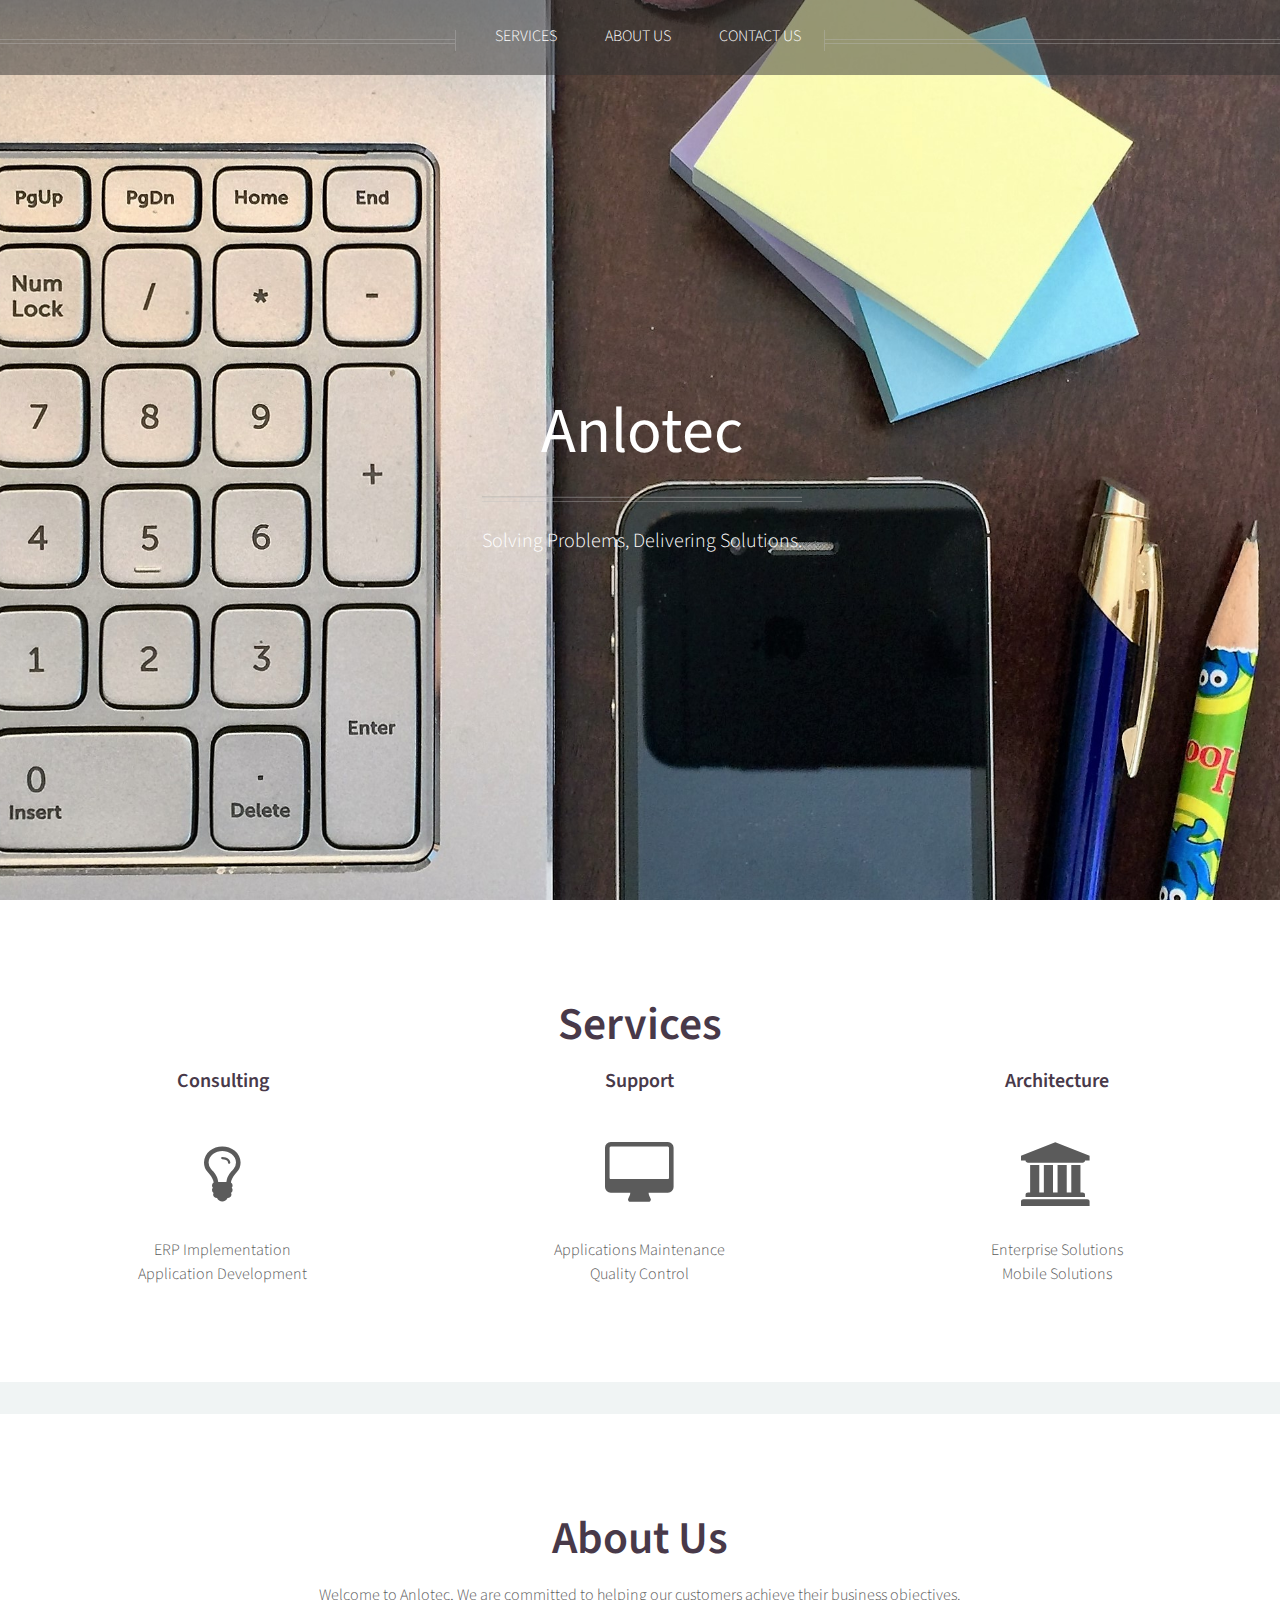
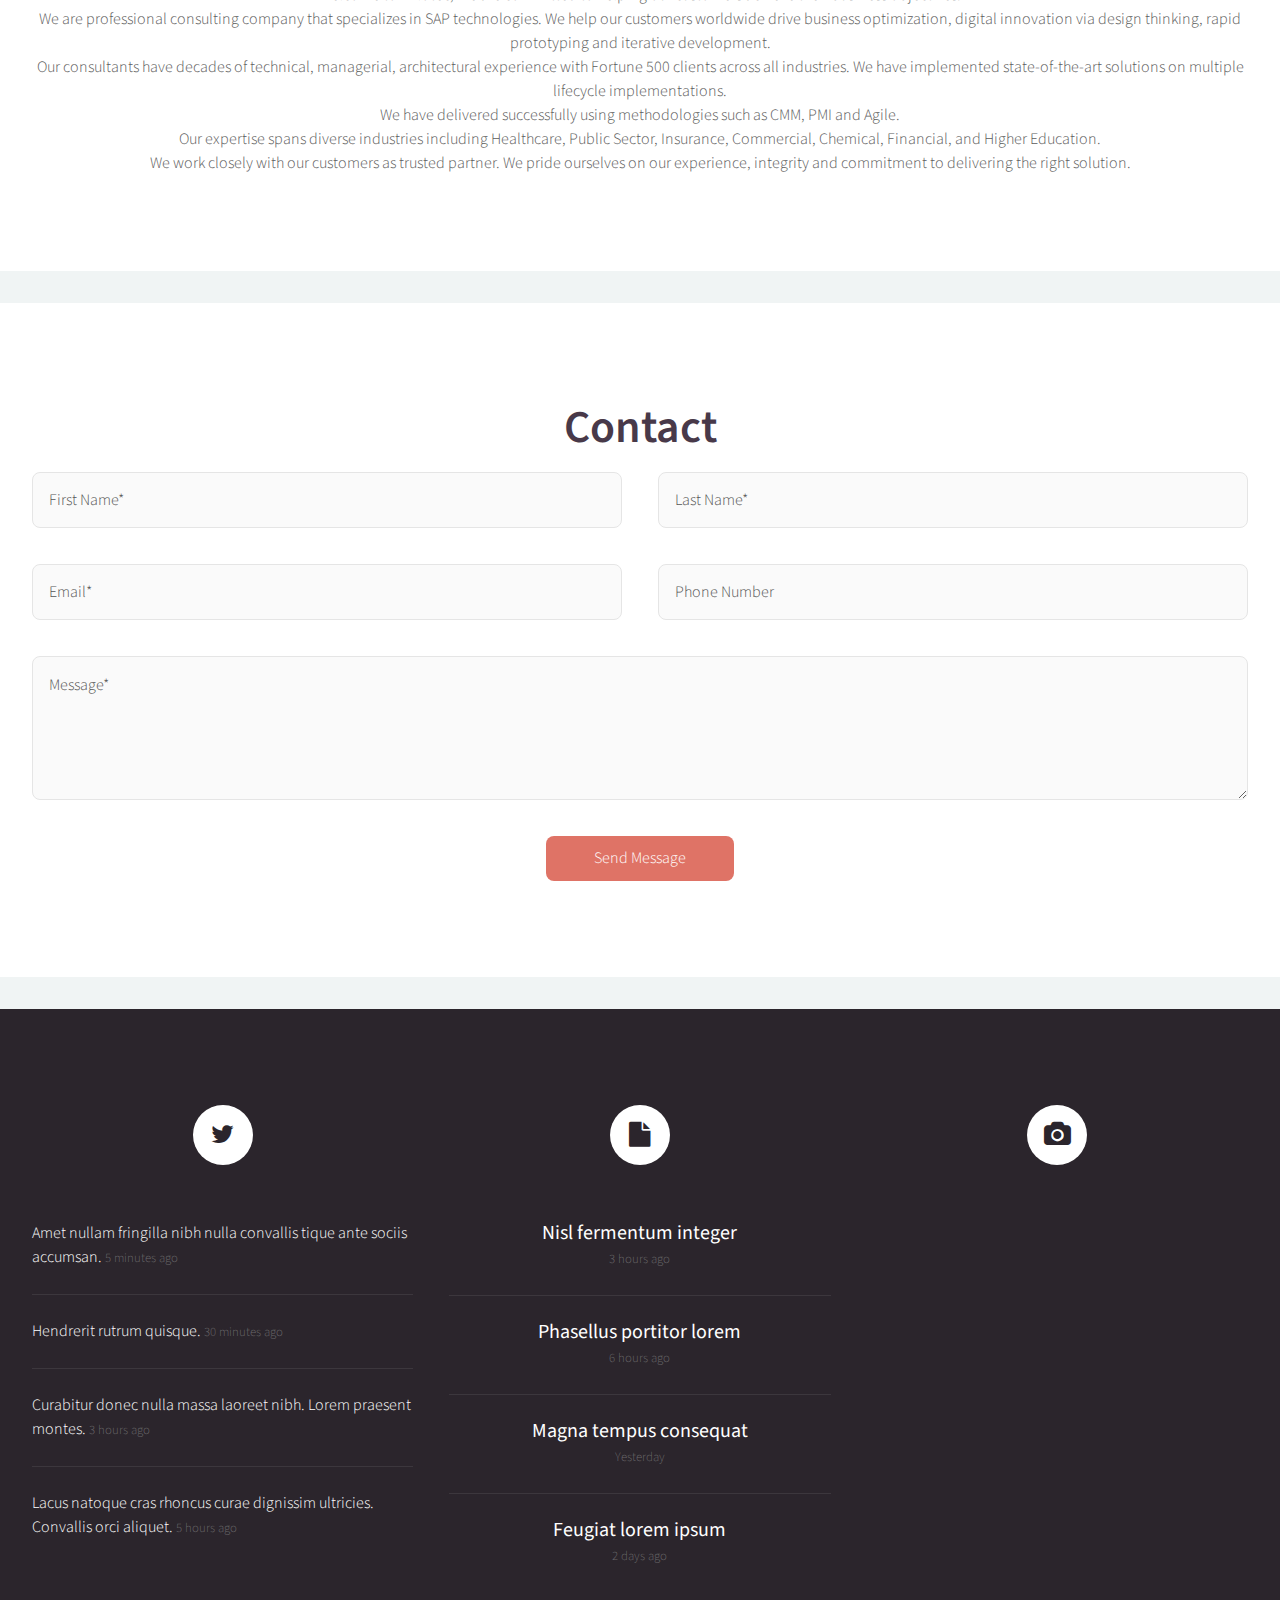
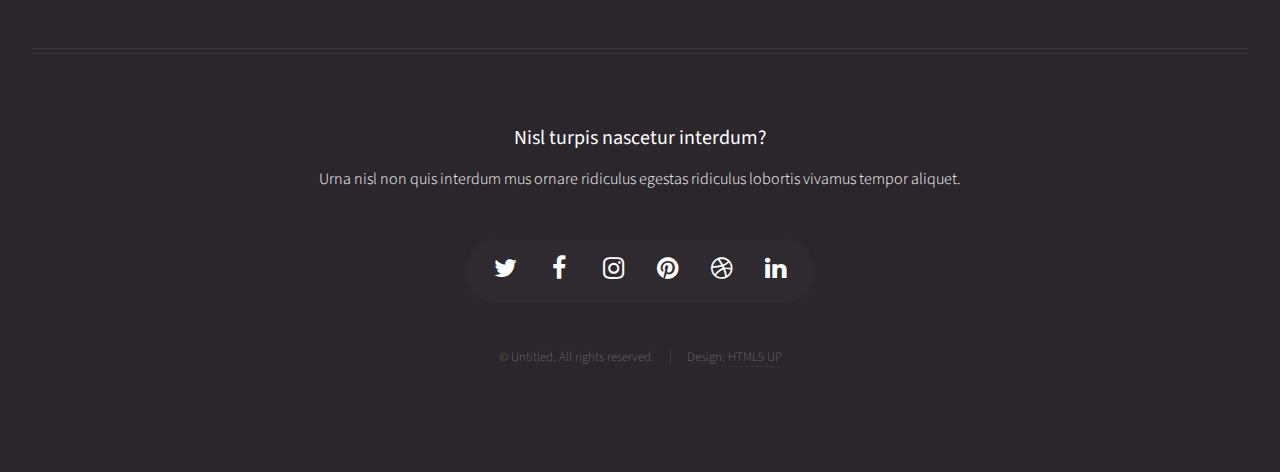
==== commit ec8b32df: "Changed logo color" ====
--- a/html5-template/index.html
+++ b/html5-template/index.html
@@ -18,29 +18,28 @@
 			<!-- Header -->
 				<div id="header">
 
-				<!-- Inner -->
-					<div class="inner">
-						<header>
-							
-							<h1><a href="index.html" id="logo">Anlotec</a></h1>
-							<hr />
-							<p>Solving Problems, Delivering Solutions.</p>
-						</header>
-						<footer>
-							<!-- <a href="#banner" class="button circled scrolly">Start</a> -->
-						</footer>
+					<!-- Inner -->
+						<div class="inner">
+							<header>
+								<h1 class="logo"><a href="index.html" id="logo">Anlotec</a></h1>
+								<hr />
+								<p>Solving Problems, Delivering Solutions.</p>
+							</header>
+							<footer>
+								<!-- <a href="#banner" class="button circled scrolly">Start</a> -->
+							</footer>
+						</div>
+
+					<!-- Nav -->
+						<nav id="nav">
+							<ul>
+								<li><a href="#services">SERVICES</a></li>
+								<li><a href="#aboutUs">ABOUT US</a></li>
+								<li><a href="#contactUs">CONTACT US</a></li>
+							</ul>
+						</nav>
+
 					</div>
-
-				<!-- Nav -->
-					<nav id="nav">
-						<ul>
-							<li><a href="#services">SERVICES</a></li>
-							<li><a href="#aboutUs">ABOUT US</a></li>
-							<li><a href="#contactUs">CONTACT US</a></li>
-						</ul>
-					</nav>
-
-				</div>
 
 				<!-- Features -->
 				<div class="wrapper style" id="services">
@@ -160,7 +159,7 @@
 						<div class="row">
 
 							<!-- Tweets -->
-								<!-- <section class="col-4 col-12-mobile">
+								<section class="col-4 col-12-mobile">
 									<header>
 										<h2 class="icon fa-twitter circled"><span class="label">Tweets</span></h2>
 									</header>
@@ -190,10 +189,10 @@
 											</article>
 										</li>
 									</ul>
-								</section> -->
+								</section>
 
 							<!-- Posts -->
-								<!-- <section class="col-4 col-12-mobile">
+								<section class="col-4 col-12-mobile">
 									<header>
 										<h2 class="icon fa-file circled"><span class="label">Posts</span></h2>
 									</header>
@@ -231,10 +230,10 @@
 											</article>
 										</li>
 									</ul>
-								</section> -->
+								</section>
 
 							<!-- Photos -->
-								<!-- <section class="col-4 col-12-mobile">
+								<section class="col-4 col-12-mobile">
 									<header>
 										<h2 class="icon fa-camera circled"><span class="label">Photos</span></h2>
 									</header>
@@ -263,10 +262,10 @@
 						</div>
 						<hr />
 						<div class="row">
-							<div class="col-12"> -->
+							<div class="col-12">
 
 								<!-- Contact -->
-									<!-- <section class="contact">
+									<section class="contact">
 										<header>
 											<h3>Nisl turpis nascetur interdum?</h3>
 										</header>
@@ -279,12 +278,12 @@
 											<li><a href="#" class="icon fa-dribbble"><span class="label">Dribbble</span></a></li>
 											<li><a href="#" class="icon fa-linkedin"><span class="label">Linkedin</span></a></li>
 										</ul>
-									</section> -->
+									</section>
 
 								<!-- Copyright -->
 									<div class="copyright">
 										<ul class="menu">
-											<li>&copy; 2018 <a href="http://anlotec.com/">Anlotec.com</a>. All rights reserved.</li><li>Design: <a href="http://html5up.net">HTML5 UP</a></li>
+											<li>&copy; Untitled. All rights reserved.</li><li>Design: <a href="http://html5up.net">HTML5 UP</a></li>
 										</ul>
 									</div>
 
--- a/html5-template/assets/css/main.css
+++ b/html5-template/assets/css/main.css
@@ -107,6 +107,10 @@
 		line-height: 1.85em;
 		font-family: 'Source Sans Pro', sans-serif;
 		font-weight: 300;
+	}
+
+	h1.logo {
+		color: #ff6633;
 	}
 
 	h1, h2, h3, h4, h5, h6 {
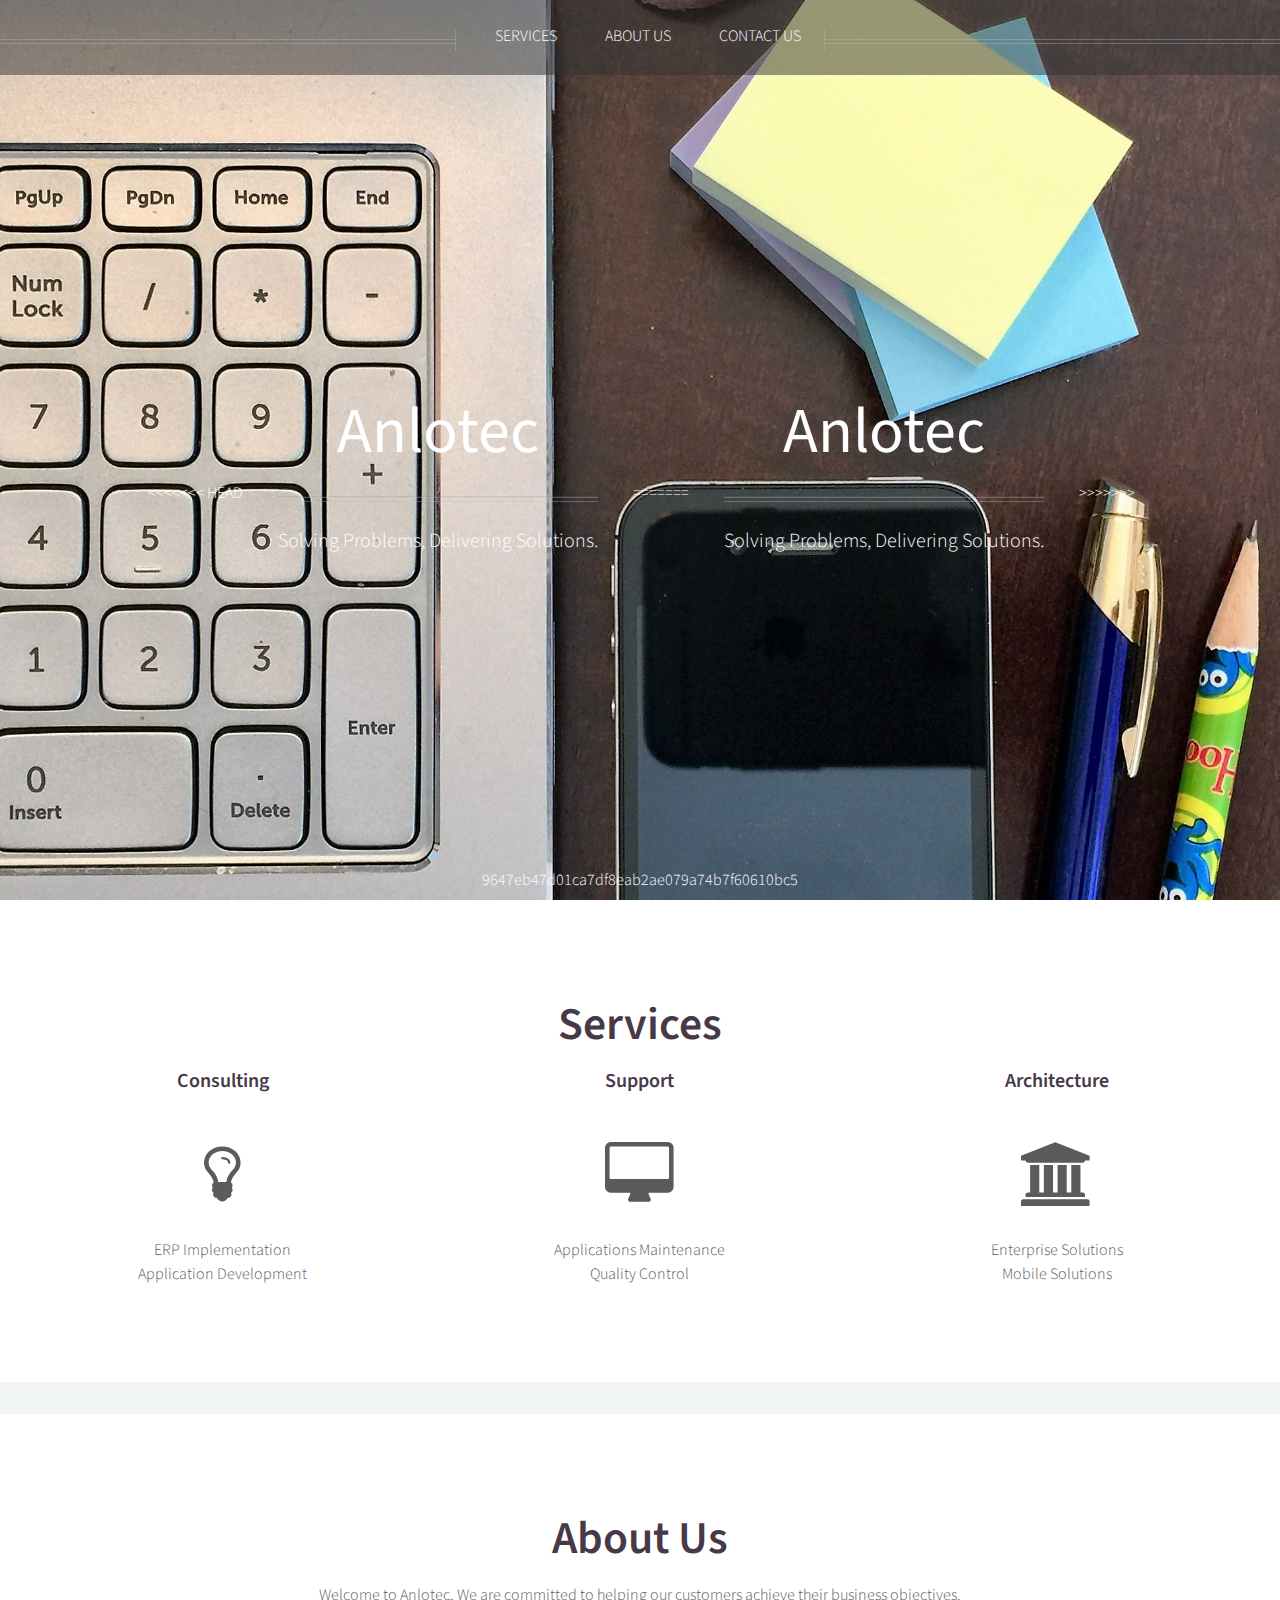
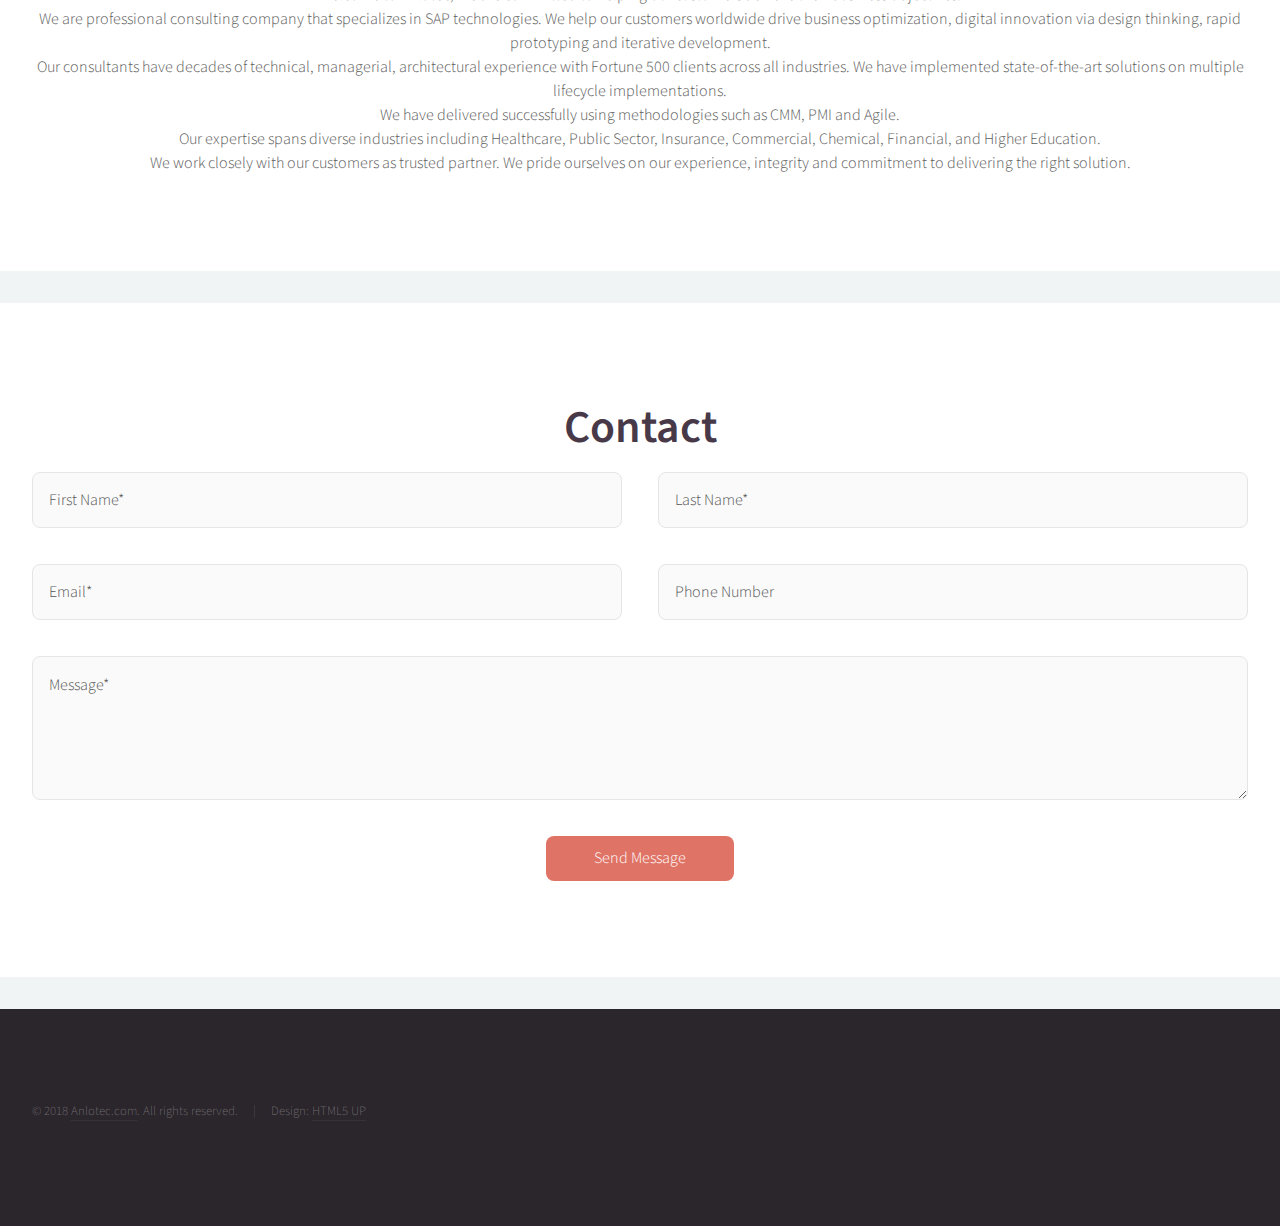
==== commit 1f73bf02: "Merge branch 'master' of https://github.com/lokeshde/anlotec-website" ====
--- a/html5-template/index.html
+++ b/html5-template/index.html
@@ -18,6 +18,7 @@
 			<!-- Header -->
 				<div id="header">
 
+<<<<<<< HEAD
 					<!-- Inner -->
 						<div class="inner">
 							<header>
@@ -29,17 +30,31 @@
 								<!-- <a href="#banner" class="button circled scrolly">Start</a> -->
 							</footer>
 						</div>
-
-					<!-- Nav -->
-						<nav id="nav">
-							<ul>
-								<li><a href="#services">SERVICES</a></li>
-								<li><a href="#aboutUs">ABOUT US</a></li>
-								<li><a href="#contactUs">CONTACT US</a></li>
-							</ul>
-						</nav>
-
+=======
+				<!-- Inner -->
+					<div class="inner">
+						<header>
+							
+							<h1><a href="index.html" id="logo">Anlotec</a></h1>
+							<hr />
+							<p>Solving Problems, Delivering Solutions.</p>
+						</header>
+						<footer>
+							<!-- <a href="#banner" class="button circled scrolly">Start</a> -->
+						</footer>
 					</div>
+>>>>>>> 9647eb47d01ca7df8eab2ae079a74b7f60610bc5
+
+				<!-- Nav -->
+					<nav id="nav">
+						<ul>
+							<li><a href="#services">SERVICES</a></li>
+							<li><a href="#aboutUs">ABOUT US</a></li>
+							<li><a href="#contactUs">CONTACT US</a></li>
+						</ul>
+					</nav>
+
+				</div>
 
 				<!-- Features -->
 				<div class="wrapper style" id="services">
@@ -159,7 +174,7 @@
 						<div class="row">
 
 							<!-- Tweets -->
-								<section class="col-4 col-12-mobile">
+								<!-- <section class="col-4 col-12-mobile">
 									<header>
 										<h2 class="icon fa-twitter circled"><span class="label">Tweets</span></h2>
 									</header>
@@ -189,10 +204,10 @@
 											</article>
 										</li>
 									</ul>
-								</section>
+								</section> -->
 
 							<!-- Posts -->
-								<section class="col-4 col-12-mobile">
+								<!-- <section class="col-4 col-12-mobile">
 									<header>
 										<h2 class="icon fa-file circled"><span class="label">Posts</span></h2>
 									</header>
@@ -230,10 +245,10 @@
 											</article>
 										</li>
 									</ul>
-								</section>
+								</section> -->
 
 							<!-- Photos -->
-								<section class="col-4 col-12-mobile">
+								<!-- <section class="col-4 col-12-mobile">
 									<header>
 										<h2 class="icon fa-camera circled"><span class="label">Photos</span></h2>
 									</header>
@@ -262,10 +277,10 @@
 						</div>
 						<hr />
 						<div class="row">
-							<div class="col-12">
+							<div class="col-12"> -->
 
 								<!-- Contact -->
-									<section class="contact">
+									<!-- <section class="contact">
 										<header>
 											<h3>Nisl turpis nascetur interdum?</h3>
 										</header>
@@ -278,12 +293,12 @@
 											<li><a href="#" class="icon fa-dribbble"><span class="label">Dribbble</span></a></li>
 											<li><a href="#" class="icon fa-linkedin"><span class="label">Linkedin</span></a></li>
 										</ul>
-									</section>
+									</section> -->
 
 								<!-- Copyright -->
 									<div class="copyright">
 										<ul class="menu">
-											<li>&copy; Untitled. All rights reserved.</li><li>Design: <a href="http://html5up.net">HTML5 UP</a></li>
+											<li>&copy; 2018 <a href="http://anlotec.com/">Anlotec.com</a>. All rights reserved.</li><li>Design: <a href="http://html5up.net">HTML5 UP</a></li>
 										</ul>
 									</div>
 
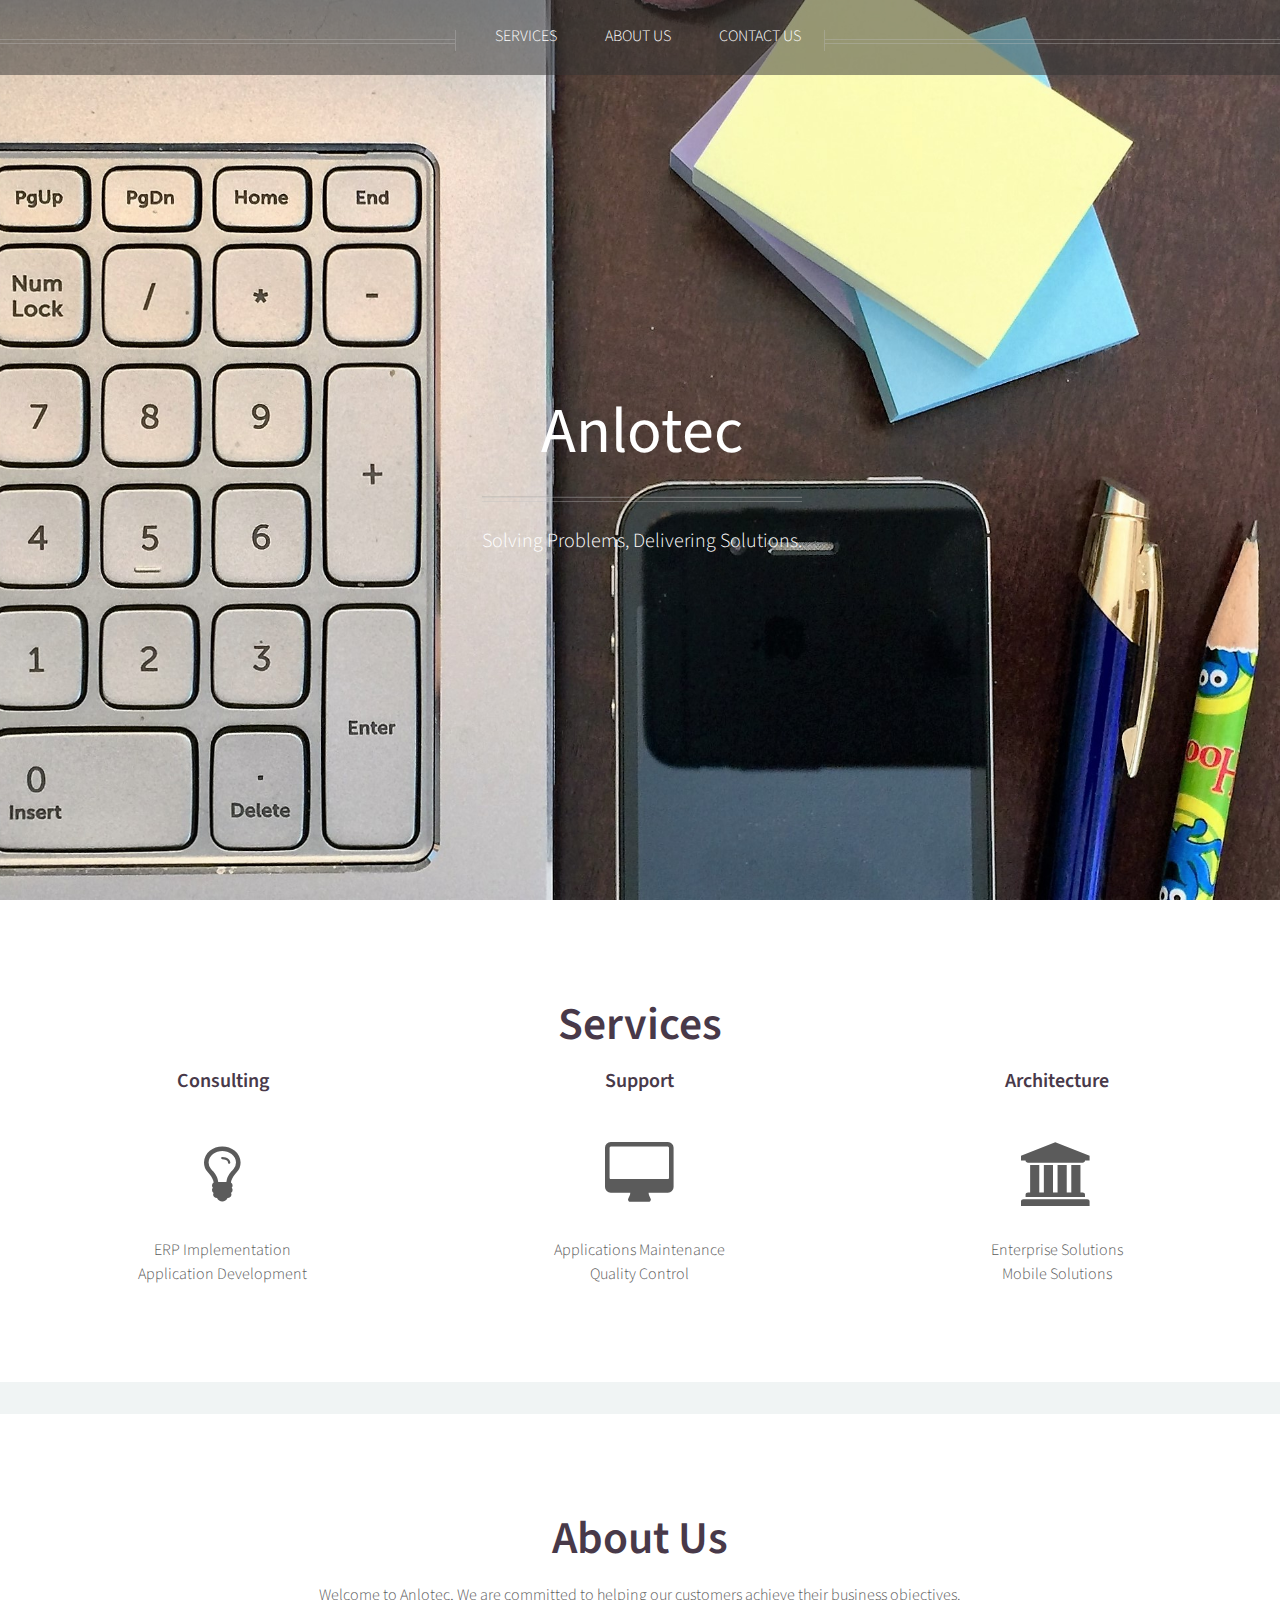
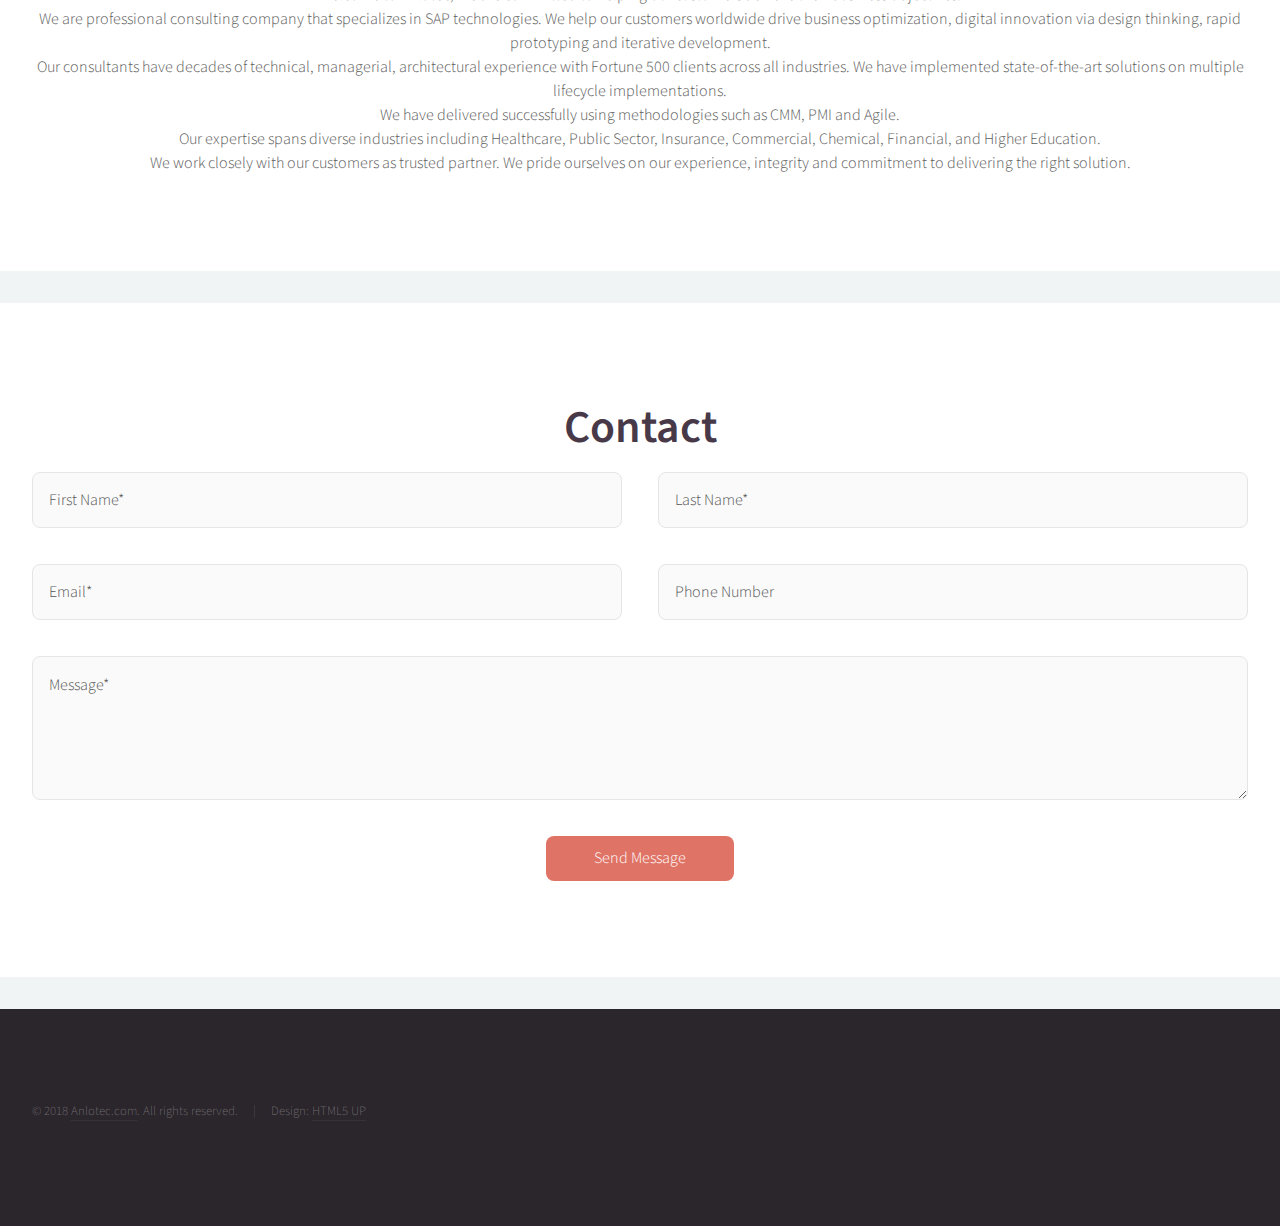
==== commit f392c9e6: "changes" ====
--- a/html5-template/index.html
+++ b/html5-template/index.html
@@ -18,19 +18,6 @@
 			<!-- Header -->
 				<div id="header">
 
-<<<<<<< HEAD
-					<!-- Inner -->
-						<div class="inner">
-							<header>
-								<h1 class="logo"><a href="index.html" id="logo">Anlotec</a></h1>
-								<hr />
-								<p>Solving Problems, Delivering Solutions.</p>
-							</header>
-							<footer>
-								<!-- <a href="#banner" class="button circled scrolly">Start</a> -->
-							</footer>
-						</div>
-=======
 				<!-- Inner -->
 					<div class="inner">
 						<header>
@@ -43,7 +30,6 @@
 							<!-- <a href="#banner" class="button circled scrolly">Start</a> -->
 						</footer>
 					</div>
->>>>>>> 9647eb47d01ca7df8eab2ae079a74b7f60610bc5
 
 				<!-- Nav -->
 					<nav id="nav">
